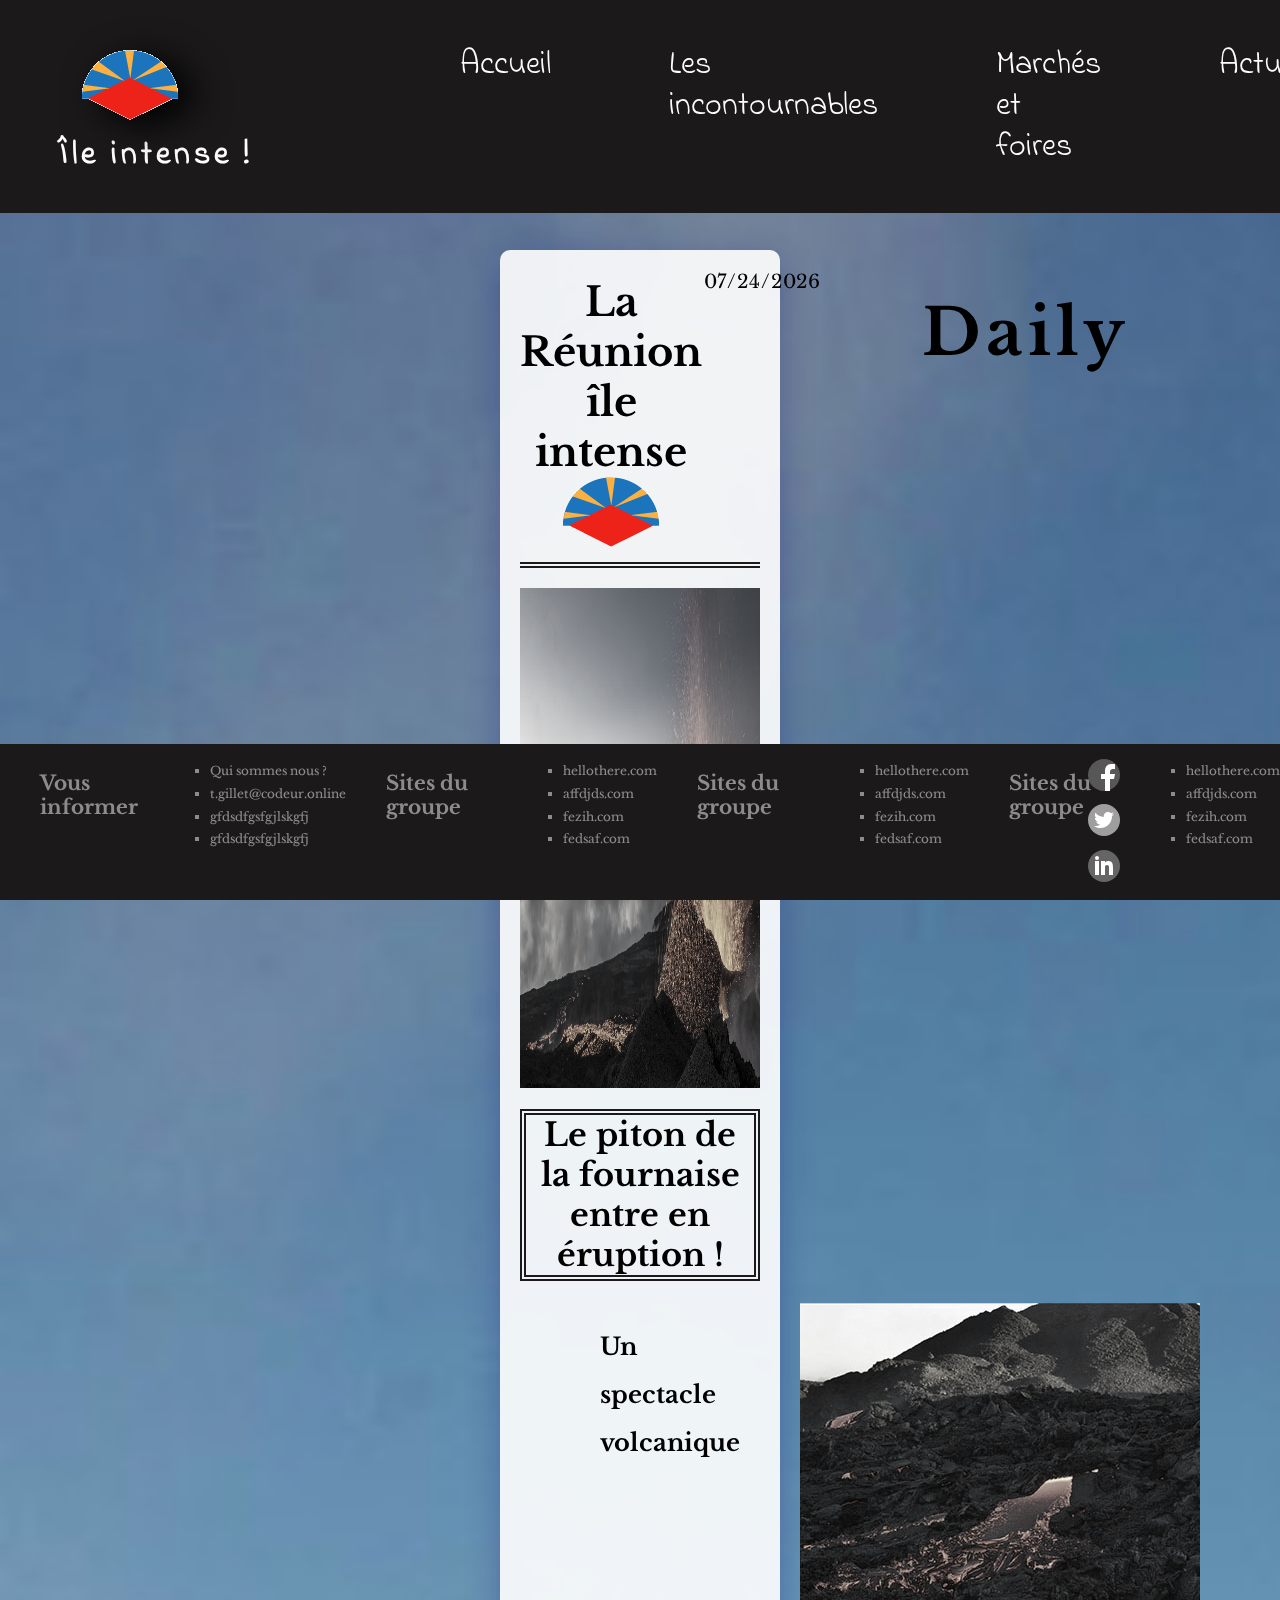
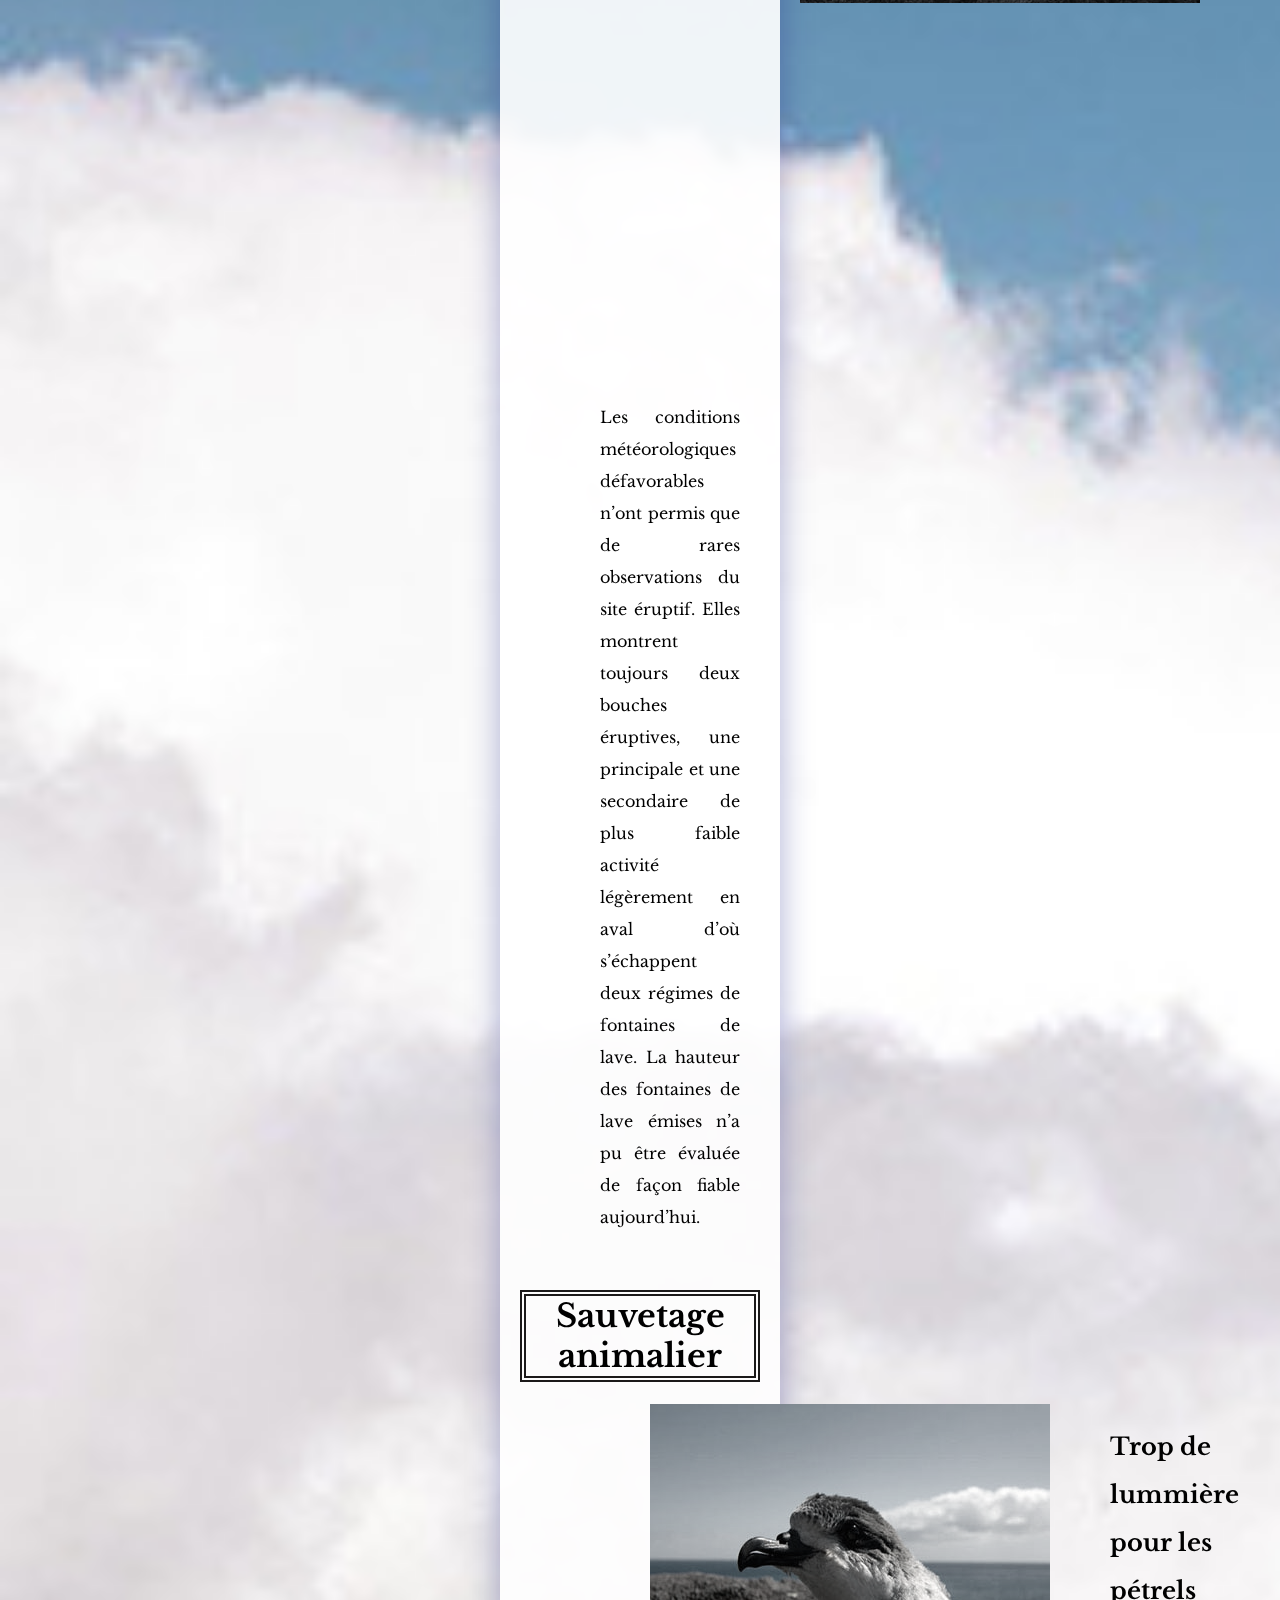
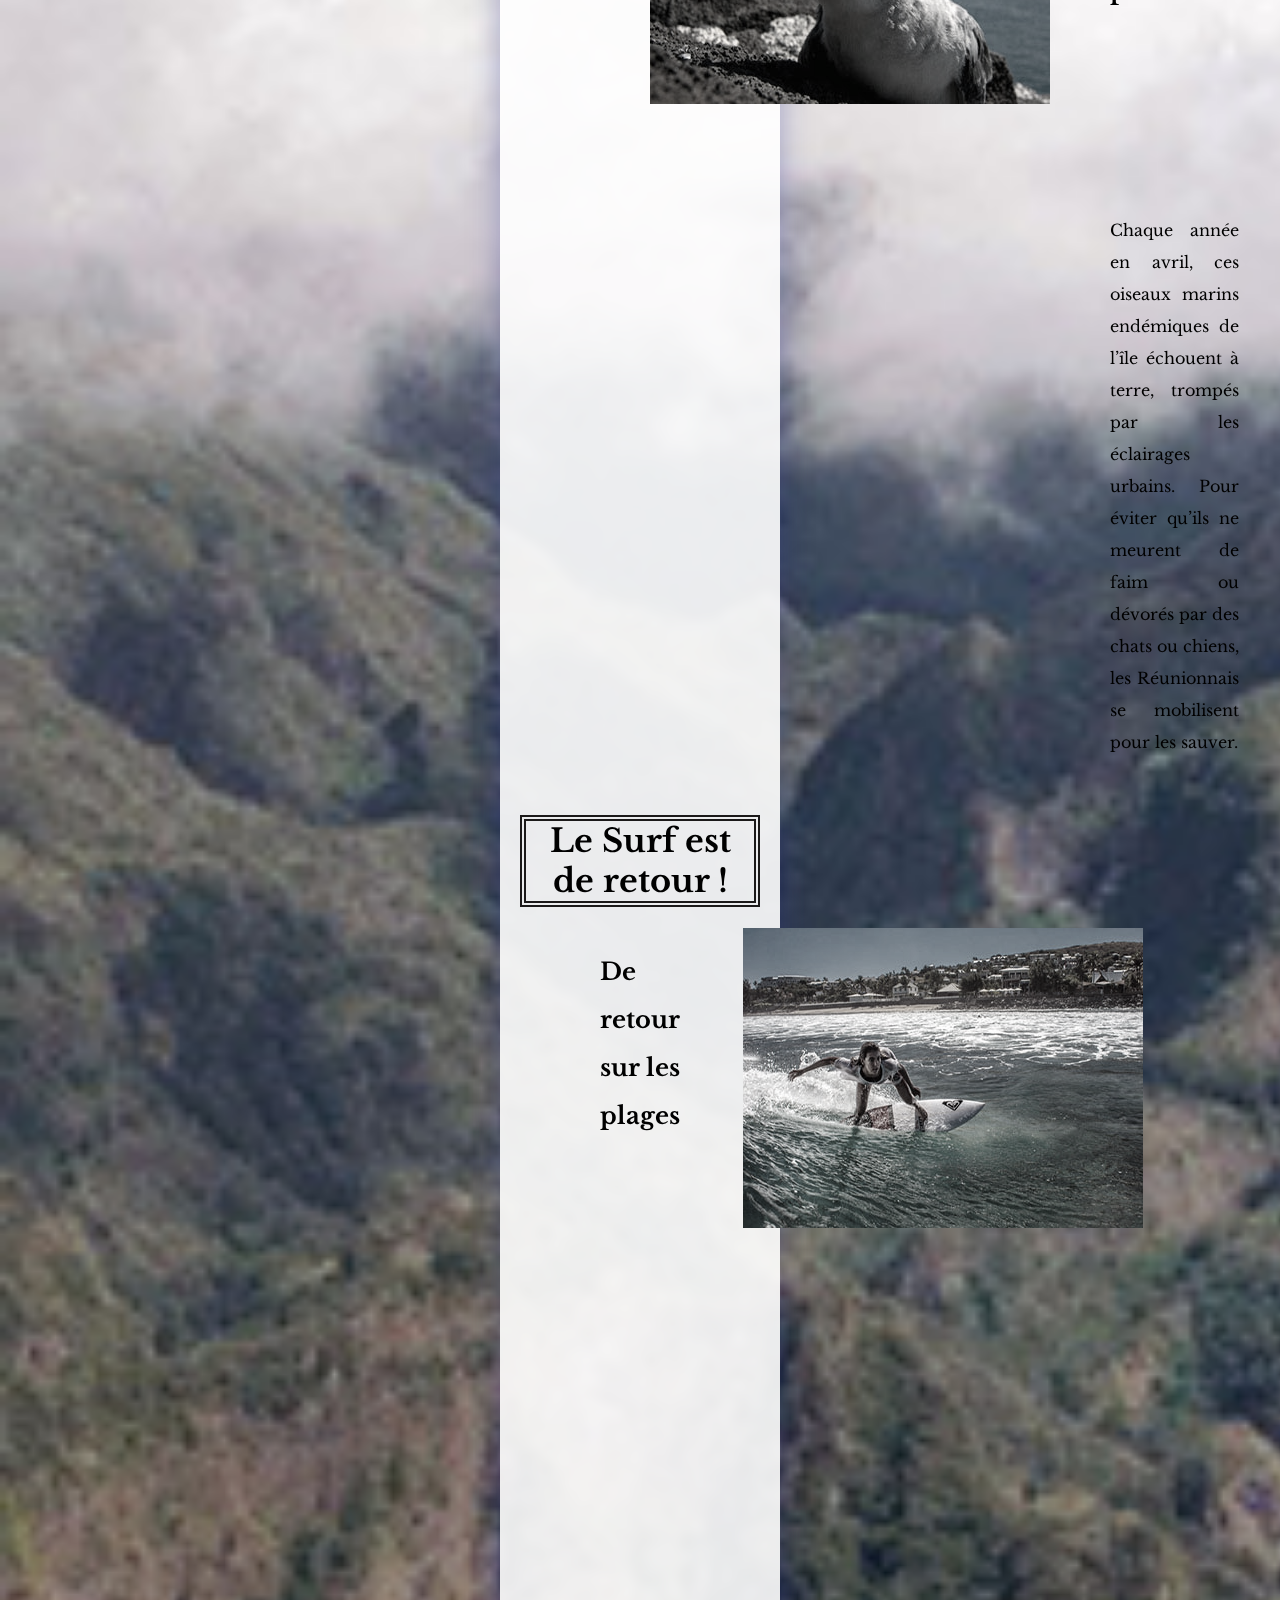
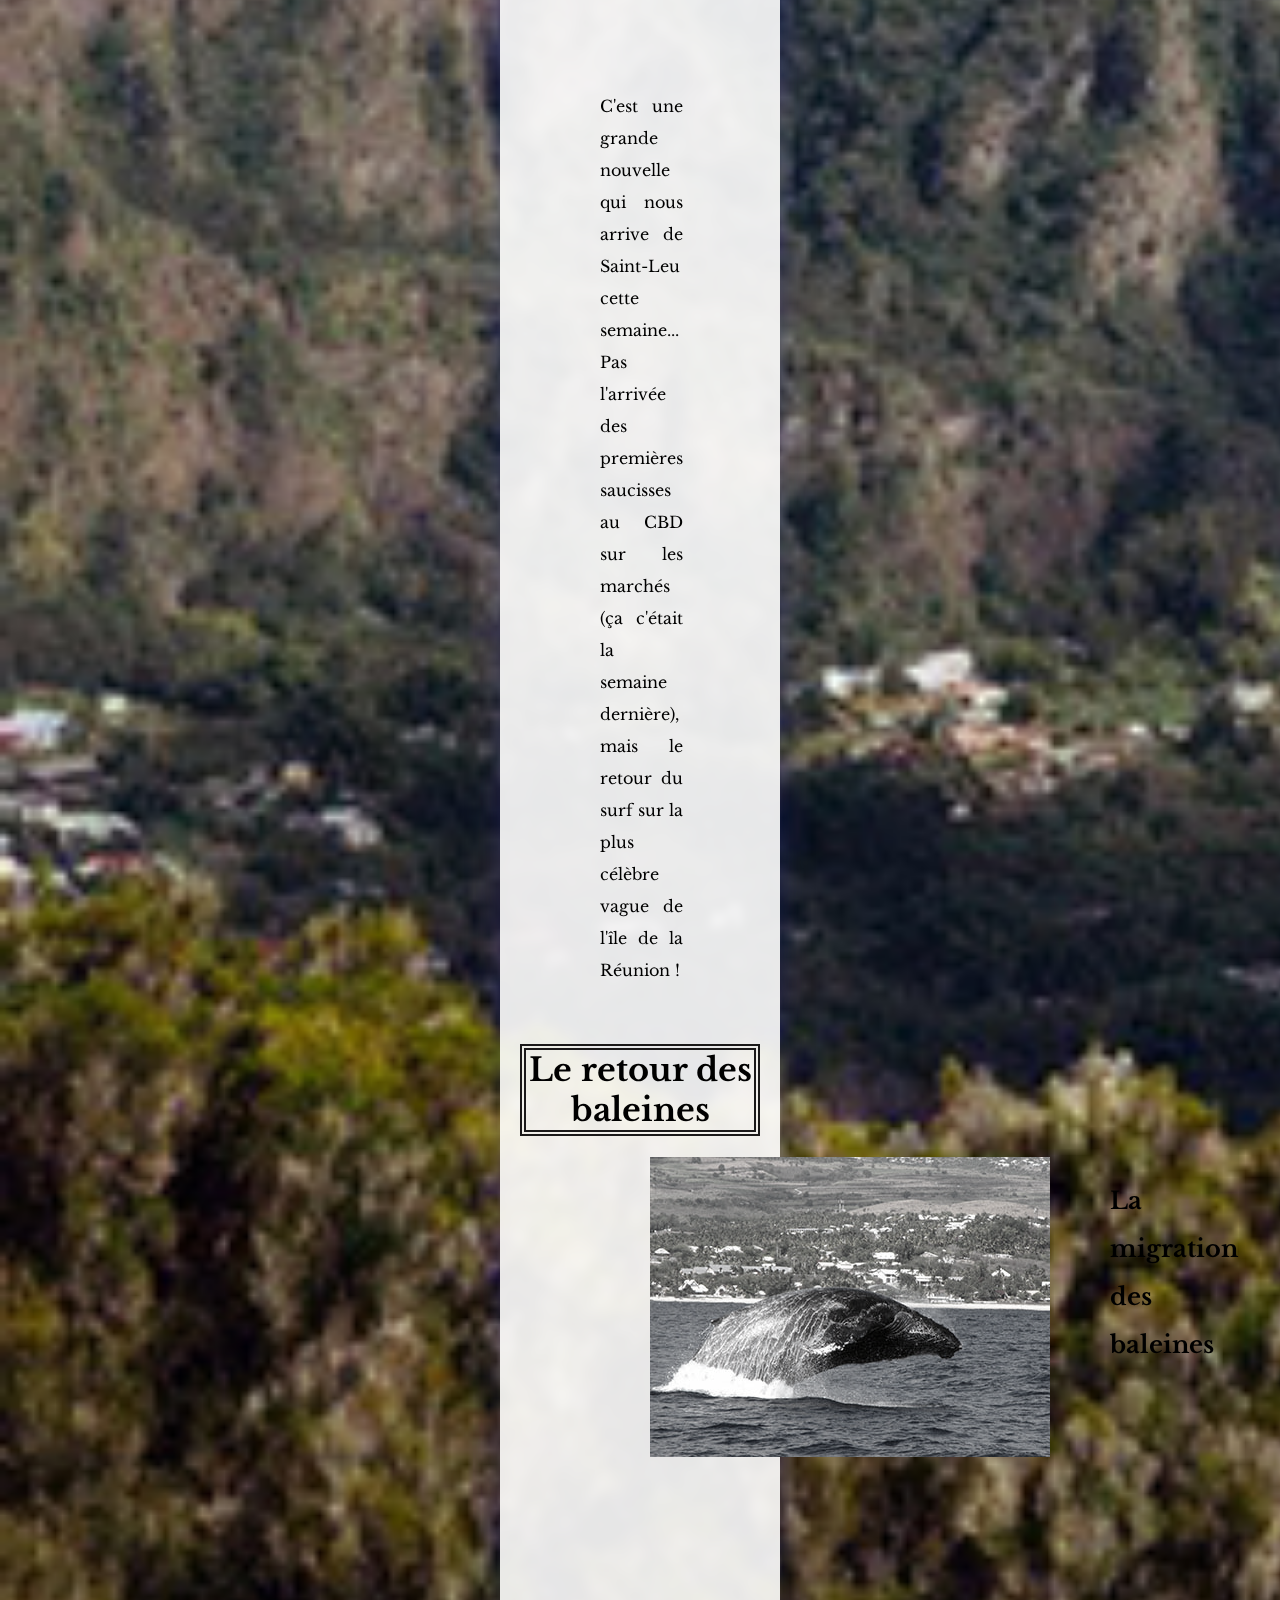
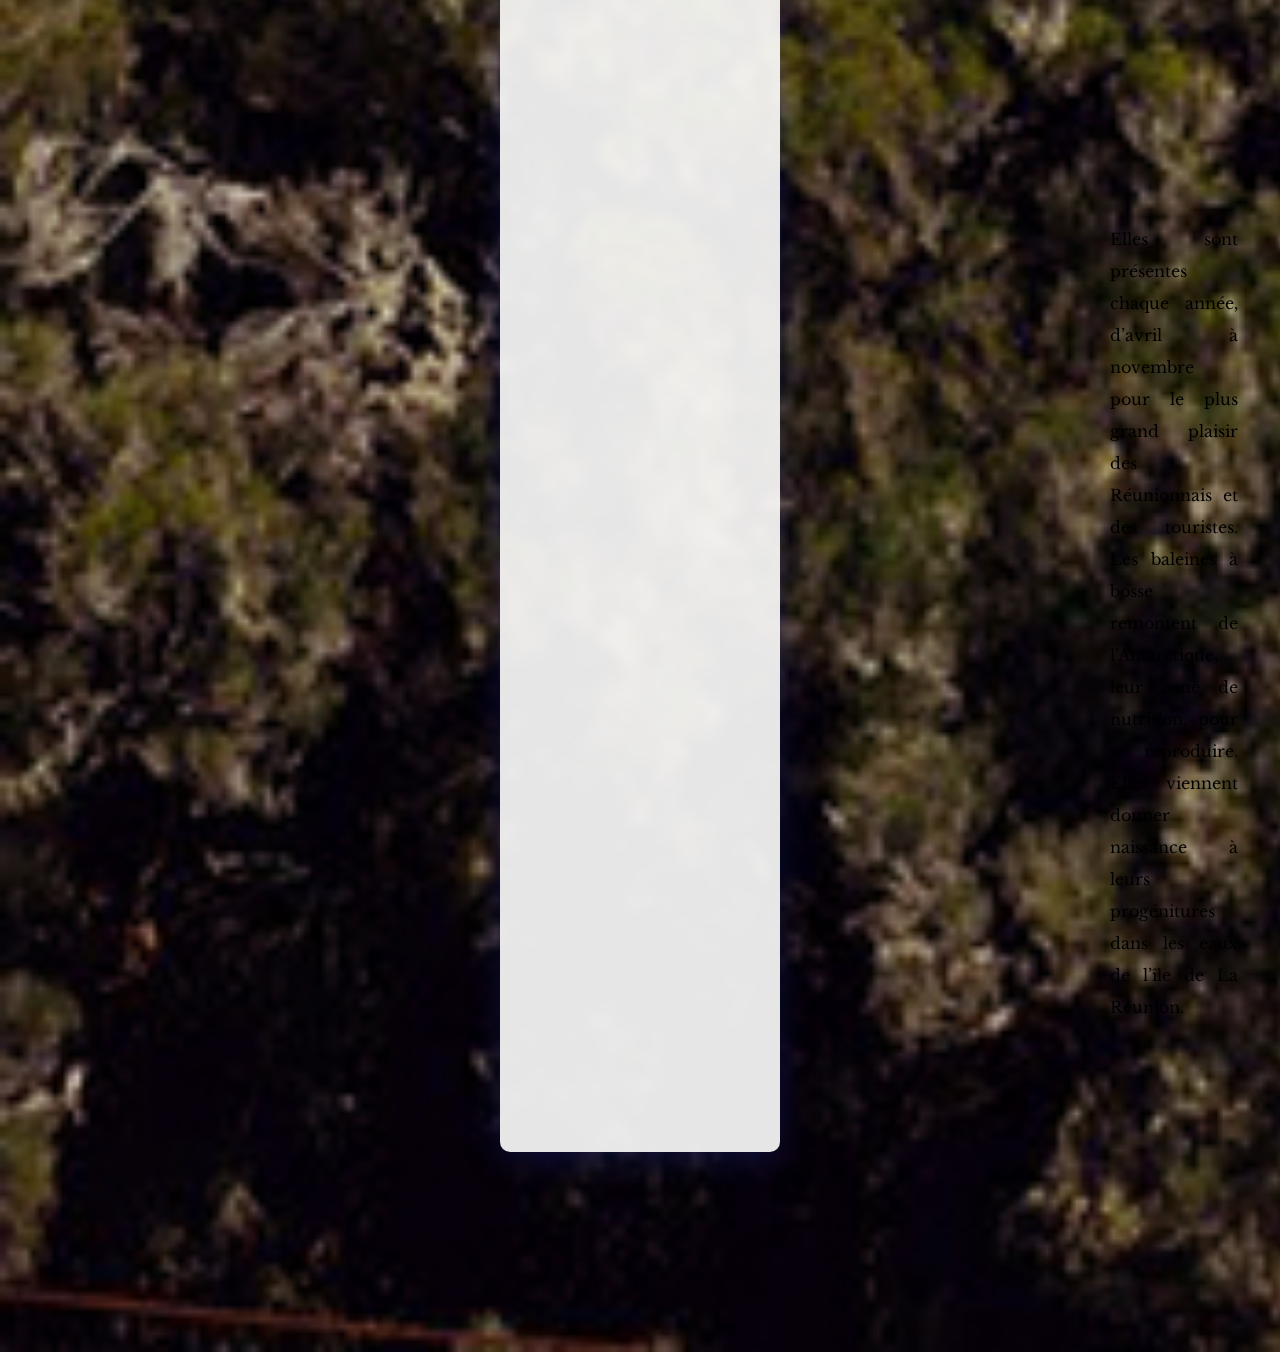
==== Actu.html @ 24d5f400 "Nouvelle version site département" ====
<!DOCTYPE html>
<html lang="fr">
  <head>
    <meta charset="UTF-8" />
    <meta http-equiv="X-UA-Compatible" content="IE=edge" />
    <meta name="viewport" content="width=device-width, initial-scale=1.0" />
    <link rel="stylesheet" href="actu.css" />
    <link rel="stylesheet" href="responsives.css"/>
    <link rel="icon" type="image/png" href="images/drapeau974.gif" />
    <title>La Réunion lé la !</title>
  </head>

  <body>
    <nav>
        <div class="logslog">
        <a href="accueil.html"><img src="images/drapeau974.gif" alt="drapeau" class="logo" title="retour à l'accueil"/></a>
        &emsp13;
        <h1 class="slogan">Île intense !</h1>
        </div>
        <div class="wrappernav">
          <a href="Accueil.html" class="lienspages">Accueil</a>
          <a href="incontournable.html" class="lienspages">Les incontournables</a>
          <a href="marchés.html" class="lienspages">Marchés et foires</a>
          <a href="actu.html" class="lienspages">Actualités</a>
          <a href="navigation.html" class="burger">
            <img src="images/burger.png">
           </a>
        </div>
      </nav>
      <section>
        <div class=wrappernews>
          <div class="titresjournaux">
            <div class="logo2">
            <h1 class="ile">La Réunion <br/> île intense</h1>
          <img src="images/drapeau974.gif" alt="logo" class="logonews">
        </div>
          <h3><input id="Aujourdhui" type="date" name="date" value="" readonly>
            <script>
            document.getElementById("Aujourdhui").valueAsDate = new Date();
            </script></h3>
          <h1 class="daily">Daily</h1>
          </div>
          <div class="photojournal">
          <h1 class="une">Le piton de la fournaise entre en éruption !</h1>
          <img src="images/news.jpg" alt="paysage" class="grostitres">
          </div>
          <article>
            <div class="article1">
              <h2 class="spectacle">Un spectacle volcanique</h2>
              <p class="ecrits">Les conditions météorologiques défavorables n’ont permis que de rares observations du site éruptif. Elles montrent toujours deux bouches éruptives, une principale et une secondaire de plus faible activité légèrement en aval d’où s’échappent deux régimes de fontaines de lave. La hauteur des fontaines de lave émises n’a pu être évaluée de façon fiable aujourd’hui.</p>
              <img src="images/article1.jpg" alt="volcan" class="volcan1">
            </div>
          </article>
            <h1 class="une">Sauvetage animalier</h1>
            <article>
              <div class="article2">
                <h2 class="spectacle2">Trop de lummière pour les pétrels</h2>
                <p class="ecrits2">Chaque année en avril, ces oiseaux marins endémiques de l’île échouent à terre, trompés par les éclairages urbains. Pour éviter qu’ils ne meurent de faim ou dévorés par des chats ou chiens, les Réunionnais se mobilisent pour les sauver.</p>
                <img src="images/petrel.jpg" alt="petrel" class="petrel1">
              </div>
            </article>
              <h1 class="une">Le Surf est de retour !</h1>
            <article>
              <div class="article1">
                <h2 class="spectacle1">De retour sur les plages</h2>
                <p class="ecrits1">C'est une grande nouvelle qui nous arrive de Saint-Leu cette semaine... Pas l'arrivée des premières saucisses au CBD sur les marchés (ça c'était la semaine dernière), mais le retour du surf sur la plus célèbre vague de l'île de la Réunion !</p>
                <img src="images/surf.jpg" alt="petrel" class="volcan1">
              </div>
            </article>
              <h1 class="une">Le retour des baleines</h1>
            <article>
              <div class="article2">
                <h2 class="spectacle2">La migration des baleines</h2>
                <p class="ecrits2">Elles sont présentes chaque année, d’avril à novembre pour le plus grand plaisir des Réunionnais et des touristes. Les baleines à bosse remontent de l’Antarctique, leur zone de nutrition, pour se reproduire. Elles viennent donner naissance à leurs progénitures dans les eaux de l’île de La Réunion.</p>
                <img src="images/baleine.jpg" alt="baleine" class="petrel1">
              </div>
            </article>
              <h1 class="deux"></h1>
        </div>
      </section>
      <footer>
        <div class=containerfoot>
          <div class="wrapperfoot">
          <h4>Vous informer</h4>
          <ul>
            <li>Qui sommes nous ?</li>
            <li><a class="mail" href="mailto:t.gillet@codeur.online">t.gillet@codeur.online</a></li>
            <li>gfdsdfgsfgjlskgfj</li>
            <li>gfdsdfgsfgjlskgfj</li>
          </ul>

          <h4>Sites du groupe</h4>
          <ul>
            <li>hellothere.com</li>
            <li>affdjds.com</li>
            <li>fezih.com</li>
            <li>fedsaf.com</li>
          </ul>

          <h4>Sites du groupe</h4>
          <ul>
            <li>hellothere.com</li>
            <li>affdjds.com</li>
            <li>fezih.com</li>
            <li>fedsaf.com</li>
          </ul>

          <h4>Sites du groupe</h4>
          <ul>
            <li>hellothere.com</li>
            <li>affdjds.com</li>
            <li>fezih.com</li>
            <li>fedsaf.com</li>
          </ul>
        </div>
          <div class="reseau">
          <a href="https://fr-fr.facebook.com/"><img class="reseausociaux" src="images/fb.svg"></a>
        
          <a href="https://twitter.com/?lang=fr"><img class="reseausociaux" src="images/twitter.svg"></a>
        
          <a  href="https://fr.linkedin.com/in/tony-gillet-5a035a1a8"> <img class="reseausociaux" src="images/linked.svg"></a>
        </div>
        </div>
      </div>
      </footer>
  </body>
</html>
---- actu.css ----
@import url("https://fonts.googleapis.com/css2?family=Indie+Flower&display=swap");
@import url("https://fonts.googleapis.com/css2?family=Libre+Baskerville&display=swap");

html {
  --couleur1: rgb(27, 25, 25);
  --couleur2: white;
  --couleurhover: #c48a0d;
}

p {
  text-align: justify;
  margin-top: -80px;
}

/*corps*/
body {
  padding: 0px;
  margin: 0;
  background-image: url(images/fd.jpg);
  background-size: cover;
  font-family: "Libre Baskerville", serif;
}
/*navigation*/
nav {
  display: flex;
  align-items: center;
  position: fixed;
 width: 100%;
  color: var(--couleur2);
  background: var(--couleur1);
  z-index: 10;
}

nav .wrappernav{
  display: flex;
  justify-content: space-between;
}

.slogan {
  font-family: "Indie Flower", cursive;
  letter-spacing: 4px;
  font-size: 2em;
  margin-right: 160px;
  width: 240px;
}

.wrappernav {
  display: block;
}

.lienspages {
  text-decoration: none;
  font-size: 2em;
  line-height: 41px;
  color: var(--couleur2);
  margin-right: 118px;
  font-family: "Indie Flower", cursive;
  transition-duration: 1s;
}

.lienspages:hover {
  text-decoration: underline wavy var(--couleurhover);
}

.logo {
  cursor: pointer;
  margin-left: 20px;
  filter: drop-shadow(16px 8px 18px #000);
}

.logslog {
  margin-left: 60px;
  margin-top: 35px;
  margin-bottom: 35px;
  line-height: 0;
}

.burger {
  display: none;
}


/*corps de page*/

section {
  padding-top: 250px;
  padding-bottom: 200px;
}

.wrappernews {
  background: rgba(255, 255, 255, 0.9);
  box-shadow: 0 8px 32px 0 rgba(31, 38, 135, 0.37);
  backdrop-filter: blur(3.5px);
  -webkit-backdrop-filter: blur(3.5px);
  border-radius: 10px;
  margin-right: 500px;
  display: flex;
  flex-direction: column;
  margin-left: 500px;
  padding-bottom: 50px;
}

.titresjournaux {
  margin-left: 20px;
  margin-right: 20px;
  display: flex;
  justify-content: space-between;
  border-bottom: var(--couleur1) double 6px;
}

h1 {
  font-family: "Libre Baskerville", serif;
}

.daily {
  font-size: 4em;
  letter-spacing: 5px;
  margin-right: 40px;
  font-weight: bolder;
}

.ile {
  font-size: 2.5em;
  margin-bottom: -15px;
  word-spacing: 4px;
  text-align: center;
}

h3 {
  font-weight: lighter;
  margin-right: 40px;
}

input {
  border: none;
  background: none;
  font-size: 1em;
  font-family: "Libre Baskerville", serif;
}

input:focus {
  display: none;
}

.photojournal {
  display: flex;
  justify-content: center;
  flex-direction: column-reverse;
}

.logo2 {
  display: flex;
  flex-direction: column;
  align-items: center;
}
.logonews {
  height: 100px;
  width: 100px;
}
.grostitres {
  filter: grayscale(85%);
  -webkit-filter: grayscale(85%);
  -moz-filter: grayscale(85%);
  -ms-filter: grayscale(85%);
  -o-filter: grayscale(85%);
  height: 500px;
  margin-right: 20px;
  margin-left: 20px;
  margin-top: 20px;
}
.grostitres:hover {
  filter: grayscale(0%);
  -webkit-filter: grayscale(0%);
  -moz-filter: grayscale(0%);
  -ms-filter: grayscale(0%);
  -o-filter: grayscale(0%);
}

.une {
  text-align: center;
  border: var(--couleur1) 6px double;
  margin-left: 20px;
  margin-right: 20px;
  font-size: 2em;
}

.article1 {
  display: grid;
  grid-template-columns: 1fr 1fr;
  grid-template-rows: 1fr 1fr;
  gap: 10px 60px;
  margin-left: 100px;
  margin-right: 100px;
  margin-bottom: 20px;
  line-height: 2;
}

.volcan1 {
  grid-area: 1 / 2 / 3 / 3;
  filter: grayscale(85%);
  -webkit-filter: grayscale(85%);
  -moz-filter: grayscale(85%);
  -ms-filter: grayscale(85%);
  -o-filter: grayscale(85%);
}

.volcan1:hover {
  filter: grayscale(0%);
  -webkit-filter: grayscale(0%);
  -moz-filter: grayscale(0%);
  -ms-filter: grayscale(0%);
  -o-filter: grayscale(0%);
}
.spectacle {
  grid-area: 1 / 1 / 3 / 2;
}
.ecrits {
  grid-area: 2 / 1 / 3 / 2;
}

.article2 {
  display: grid;
  grid-template-columns: 1fr 1fr;
  grid-template-rows: 1fr 1fr;
  gap: 10px 60px;
  grid-template-areas:
    "petrel1 spectacle2"
    "petrel1 ecrits2";
  line-height: 2;
  margin-left: 0px;
  margin-right: 100px;
  margin-bottom: 20px;
}
.petrel1 {
  grid-area: petrel1;
  filter: grayscale(85%);
  -webkit-filter: grayscale(85%);
  -moz-filter: grayscale(85%);
  -ms-filter: grayscale(85%);
  -o-filter: grayscale(85%);
  margin-left: 150px;
}

.petrel1:hover {
  grid-area: petrel1;
  filter: grayscale(0%);
  -webkit-filter: grayscale(0%);
  -moz-filter: grayscale(0%);
  -ms-filter: grayscale(0%);
  -o-filter: grayscale(0%);
}

.spectacle2 {
  grid-area: spectacle2;
  margin-bottom: 40px;
}
.ecrits2 {
  grid-area: ecrits2;
}


/*footer*/

footer {
  background-color: var(--couleur1);
  bottom: 0;
  width: 100%;
  height: 156px;
  display: block;
  color: var(--couleur2);
  position: fixed;
  margin-top: 40px;
}

.wrapperfoot {
  display: flex;
}

h4 {
  font-family: "Libre Baskerville", serif;
  font-size: 20px;
  margin-left: 40px;
  opacity: 0.5;
}

li {
  list-style: square;
  line-height: 1.9;
  font-size: 12px;
  opacity: 0.5;
}

li:hover {
  opacity: 1;
}

.reseau {
  position: absolute;
  top: -10px;
  right: 120px;
  margin-top: 25px;
  display: flex;
  flex-direction: column;
  justify-content: flex-end;
  line-height: 2.4;
  margin-right: 40px;
}

.reseausociaux {
  filter: grayscale(100%);
  -webkit-filter: grayscale(100%);
  -moz-filter: grayscale(100%);
  -ms-filter: grayscale(100%);
  -o-filter: grayscale(100%);
}

.reseausociaux:hover {
  filter: grayscale(0%);
  -webkit-filter: grayscale(0%);
  -moz-filter: grayscale(0%);
  -ms-filter: grayscale(0%);
  -o-filter: grayscale(0%);
}

.mail {
  text-decoration: none;
  color: var(--couleur2);
}

.mail:hover {
  text-decoration: none;
  color: var(--couleur2);
  text-decoration: underline wavy var(--couleurhover);
}
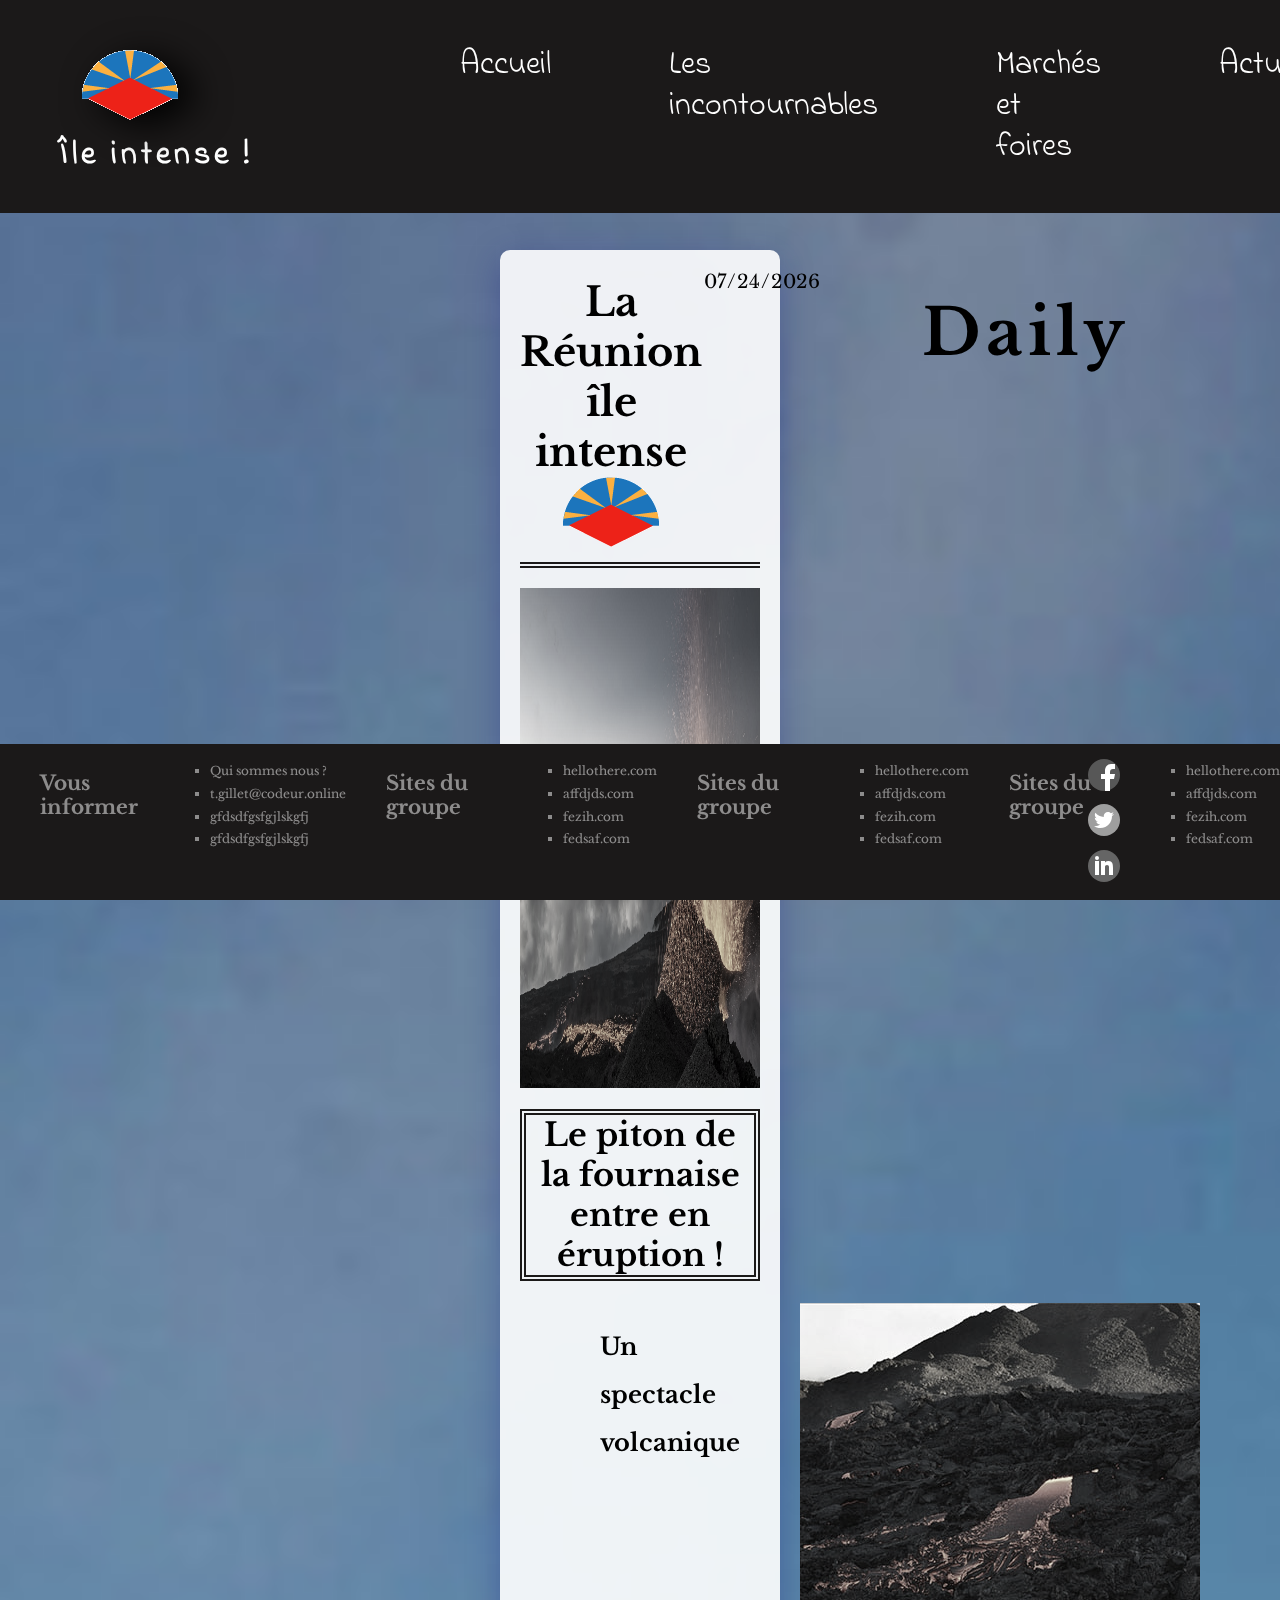
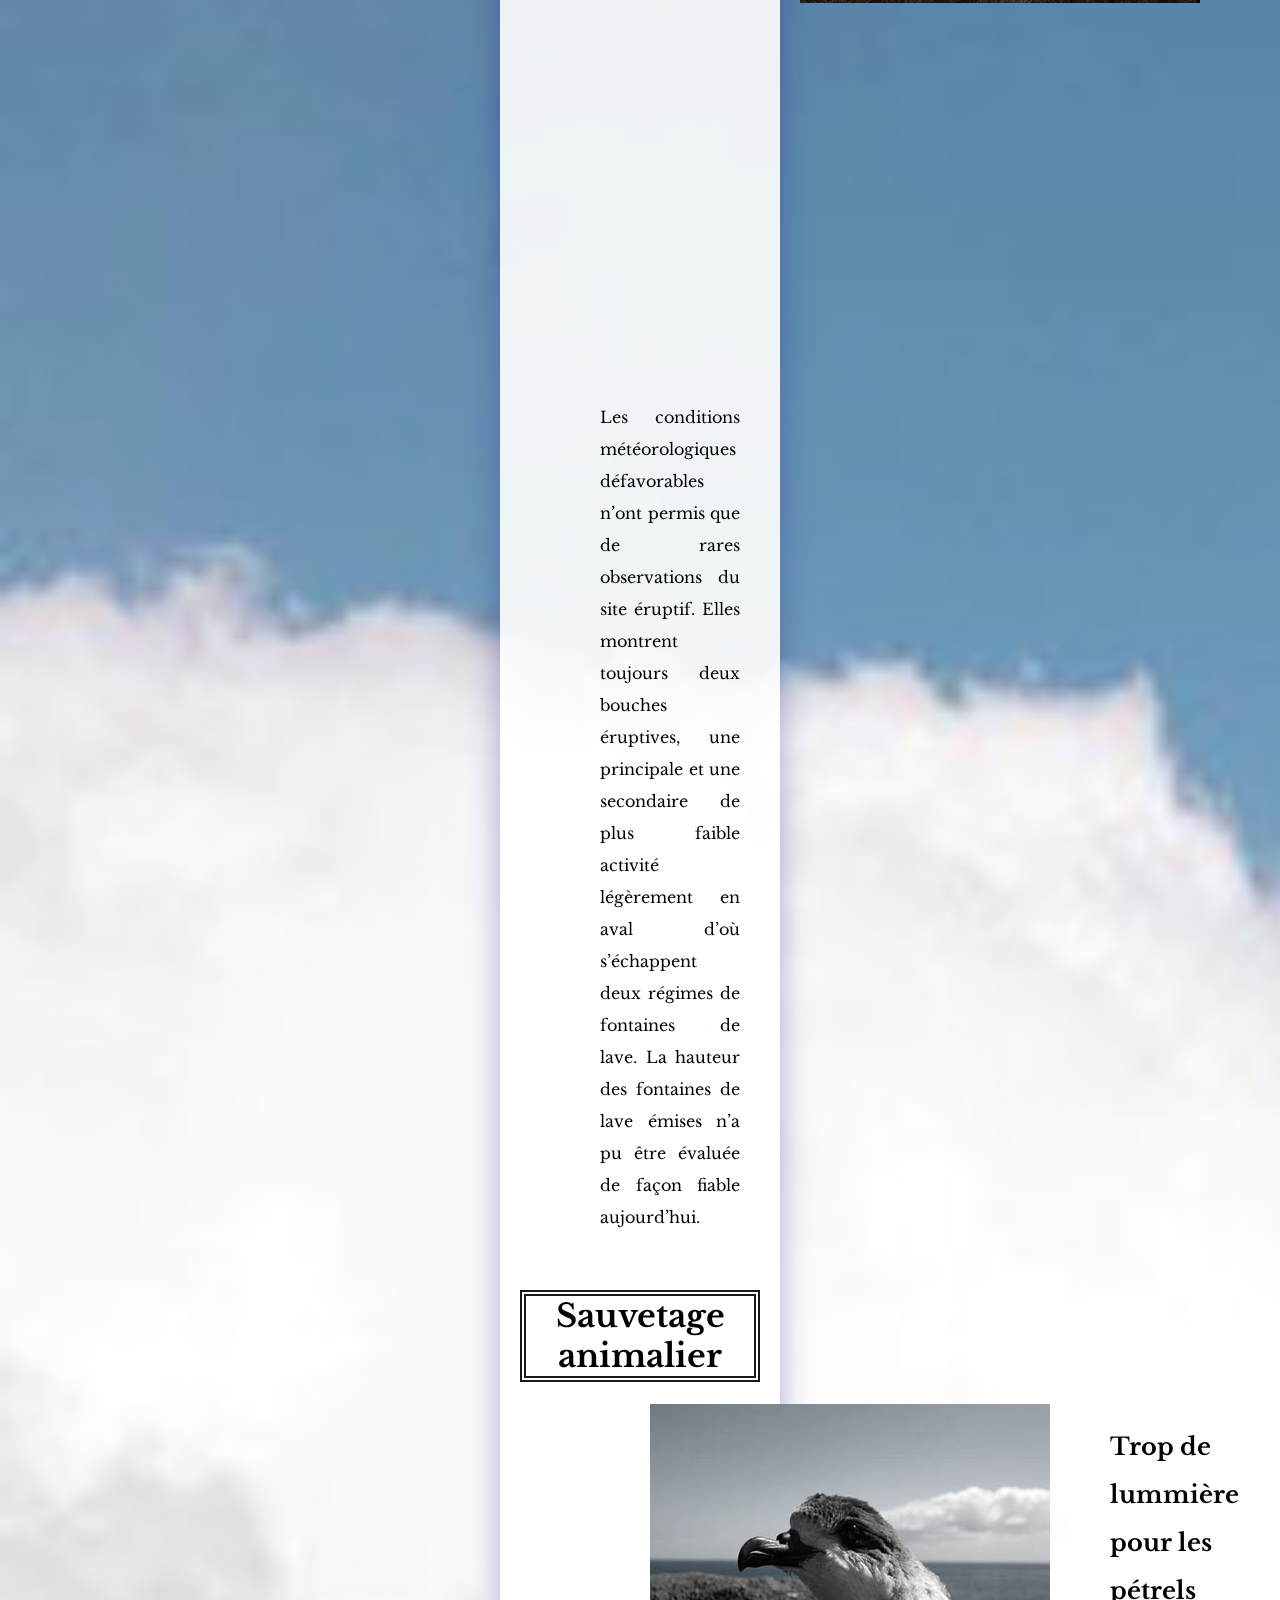
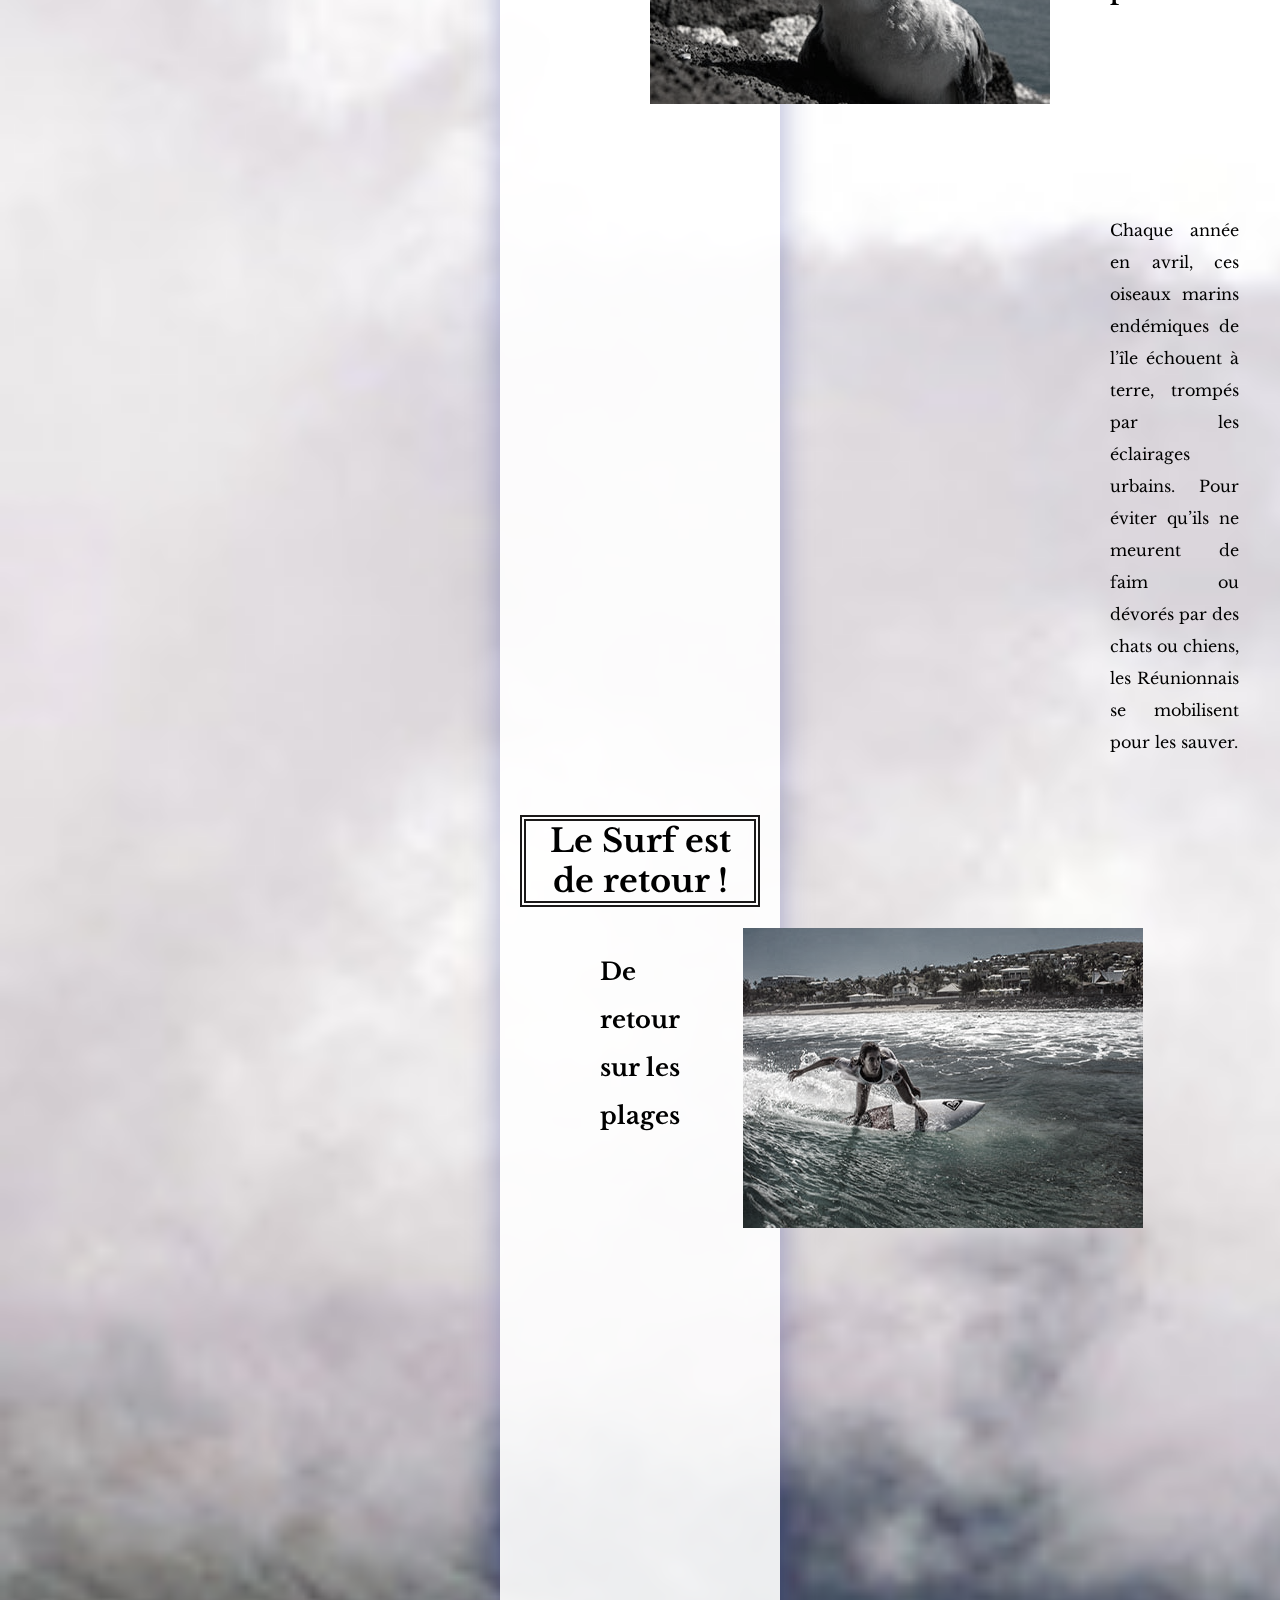
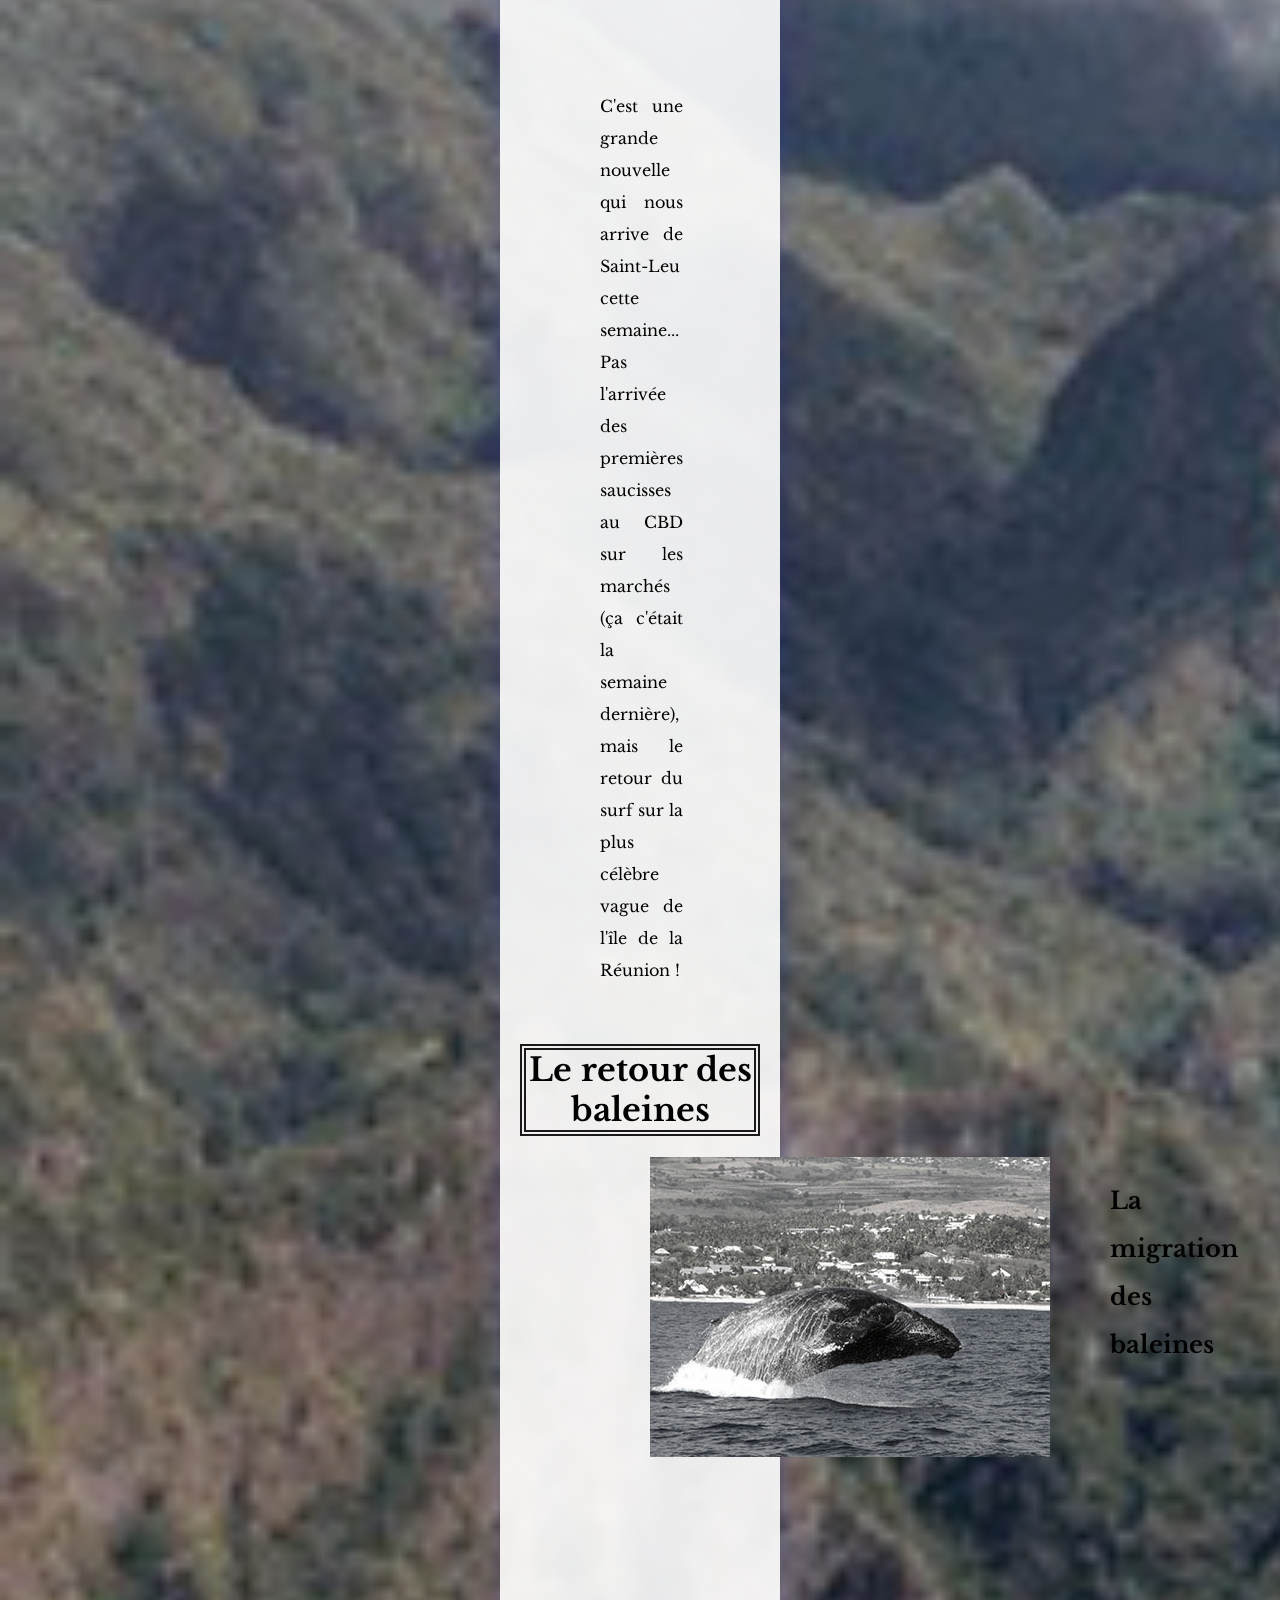
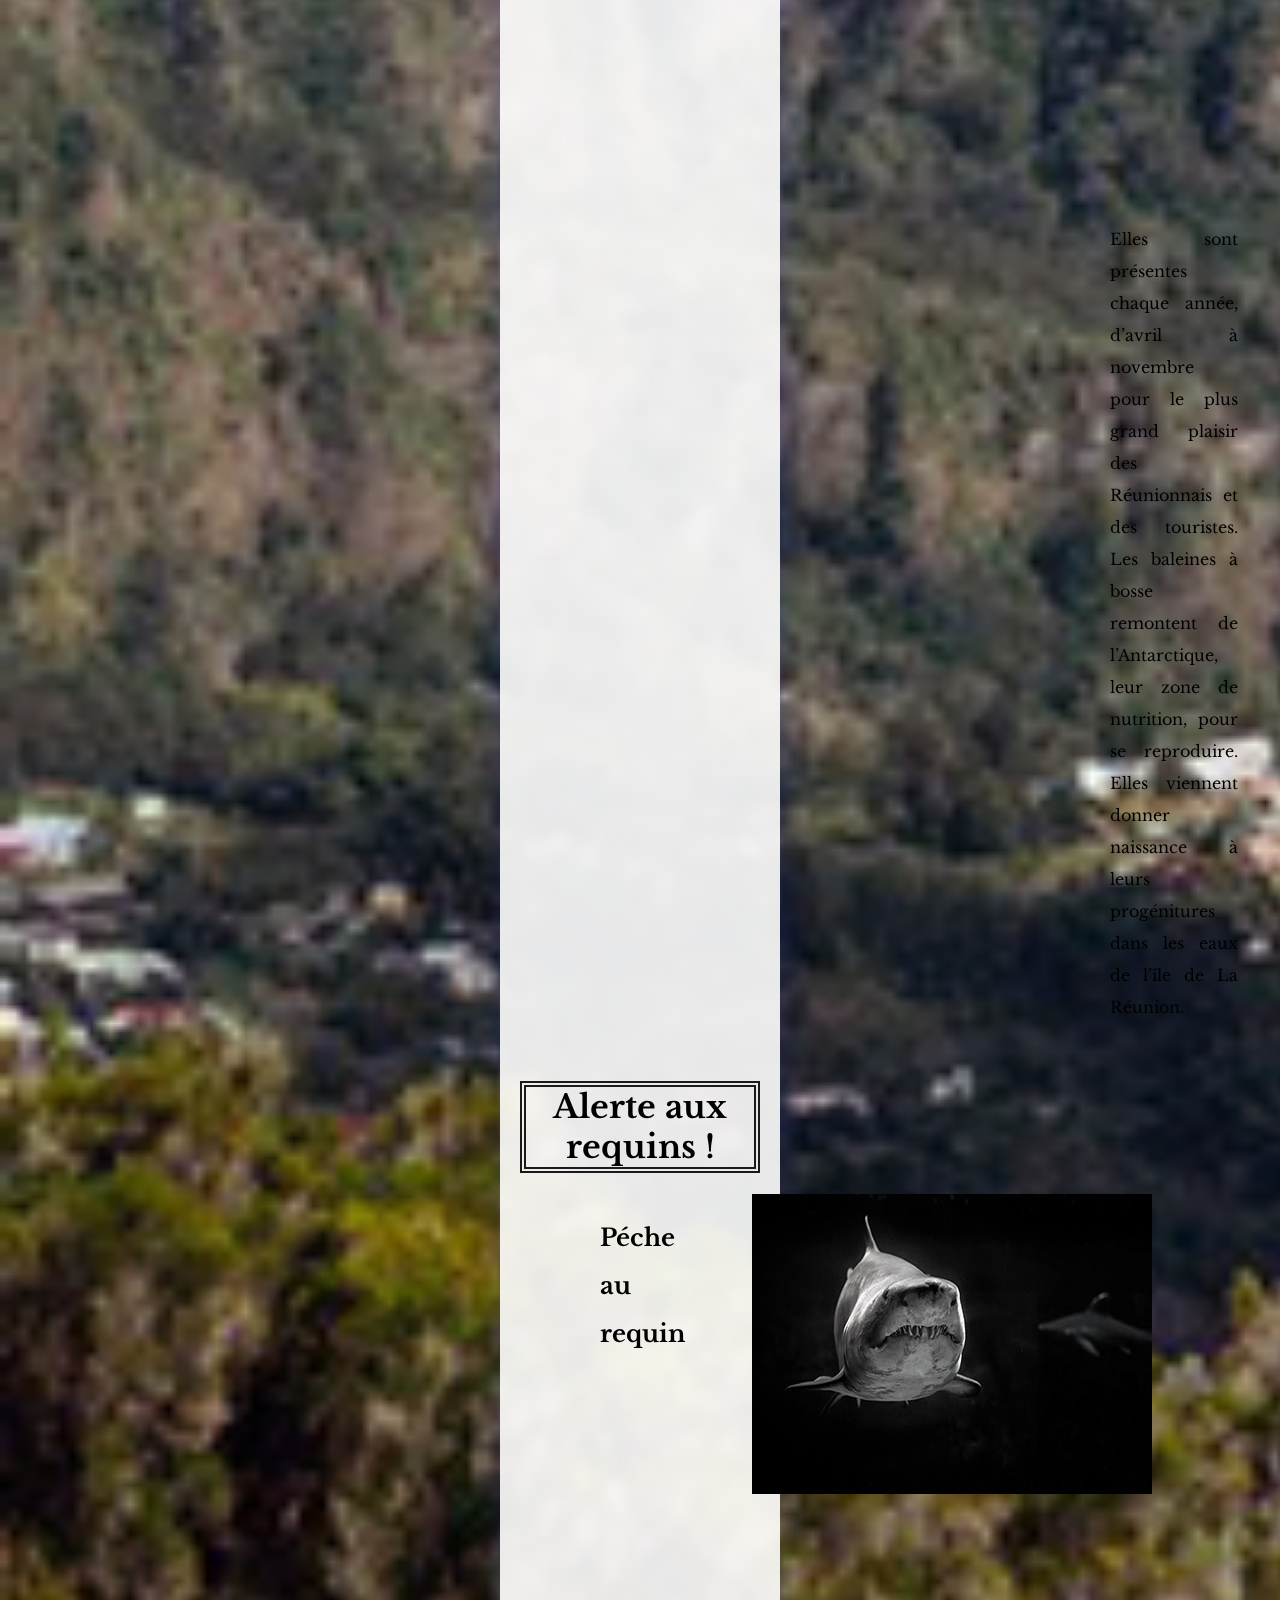
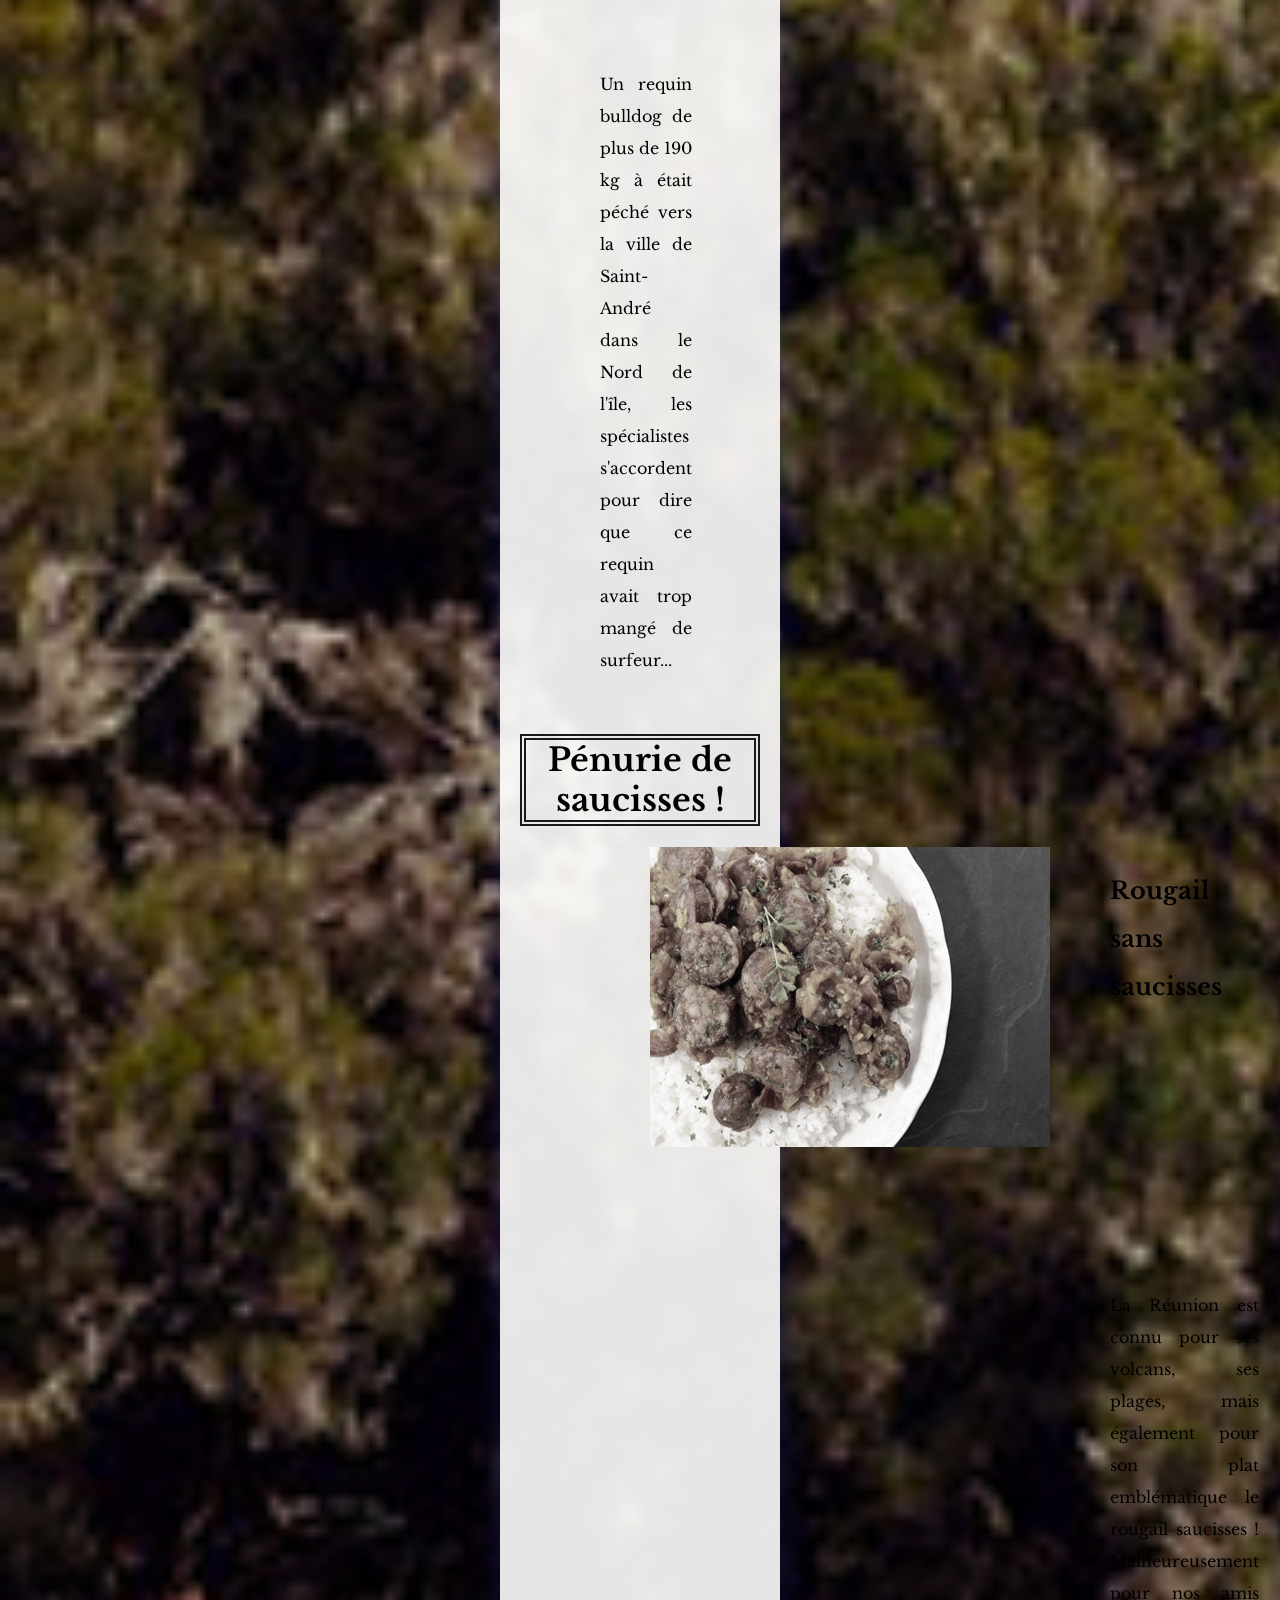
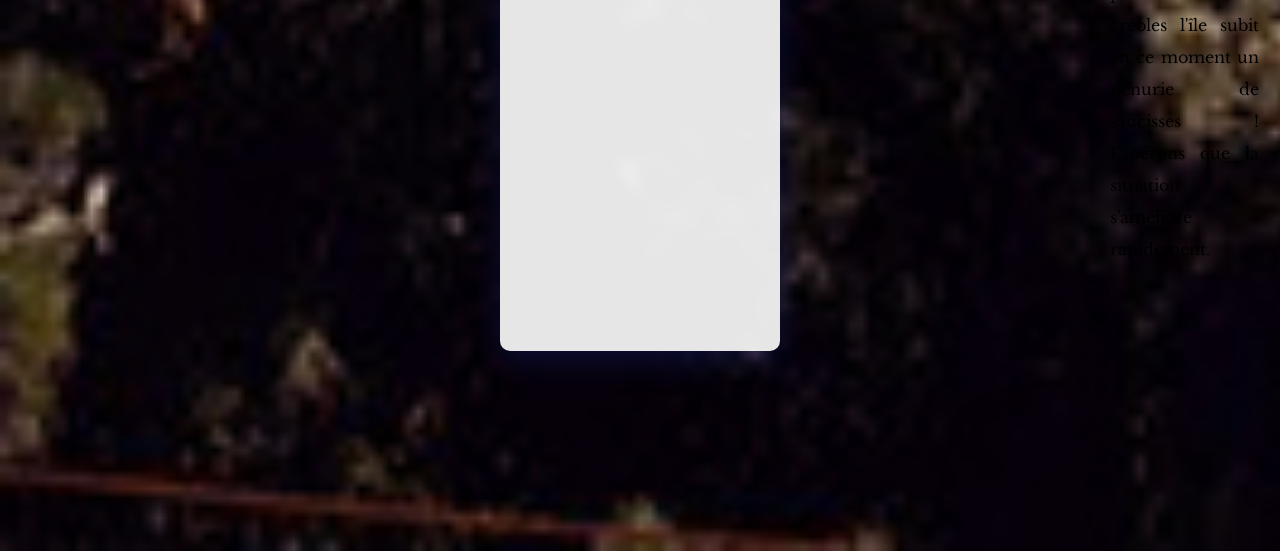
==== commit 131c7895: "Nouvelle version site département" ====
--- a/Actu.html
+++ b/Actu.html
@@ -75,7 +75,22 @@
                 <img src="images/baleine.jpg" alt="baleine" class="petrel1">
               </div>
             </article>
-              <h1 class="deux"></h1>
+            <article>
+              <h1 class="une">Alerte aux requins !</h1>
+              <div class="article1">
+                <h2 class="spectacle1">Péche au requin</h2>
+                <p class="ecrits1">Un requin bulldog de plus de 190 kg à était péché vers la ville de Saint-André dans le Nord de l'île, les spécialistes s'accordent pour dire que ce requin avait trop mangé de surfeur...</p>
+                <img src="images/requin.jpg" alt="petrel" class="volcan1">
+              </div>
+            </article>
+            <h1 class="une">Pénurie de saucisses !</h1>
+            <article>
+              <div class="article2">
+                <h2 class="spectacle2">Rougail sans saucisses</h2>
+                <p class="ecrits2">La Réunion est connu pour ses volcans, ses plages, mais également pour son plat emblématique le rougail saucisses ! Malheureusement pour nos amis créoles l'île subit en ce moment un pénurie de saucisses ! Espérons que la situation s'améliore rapidement.</p>
+                <img src="images/rougail.jpg" alt="baleine" class="petrel1">
+              </div>
+            </article>
         </div>
       </section>
       <footer>
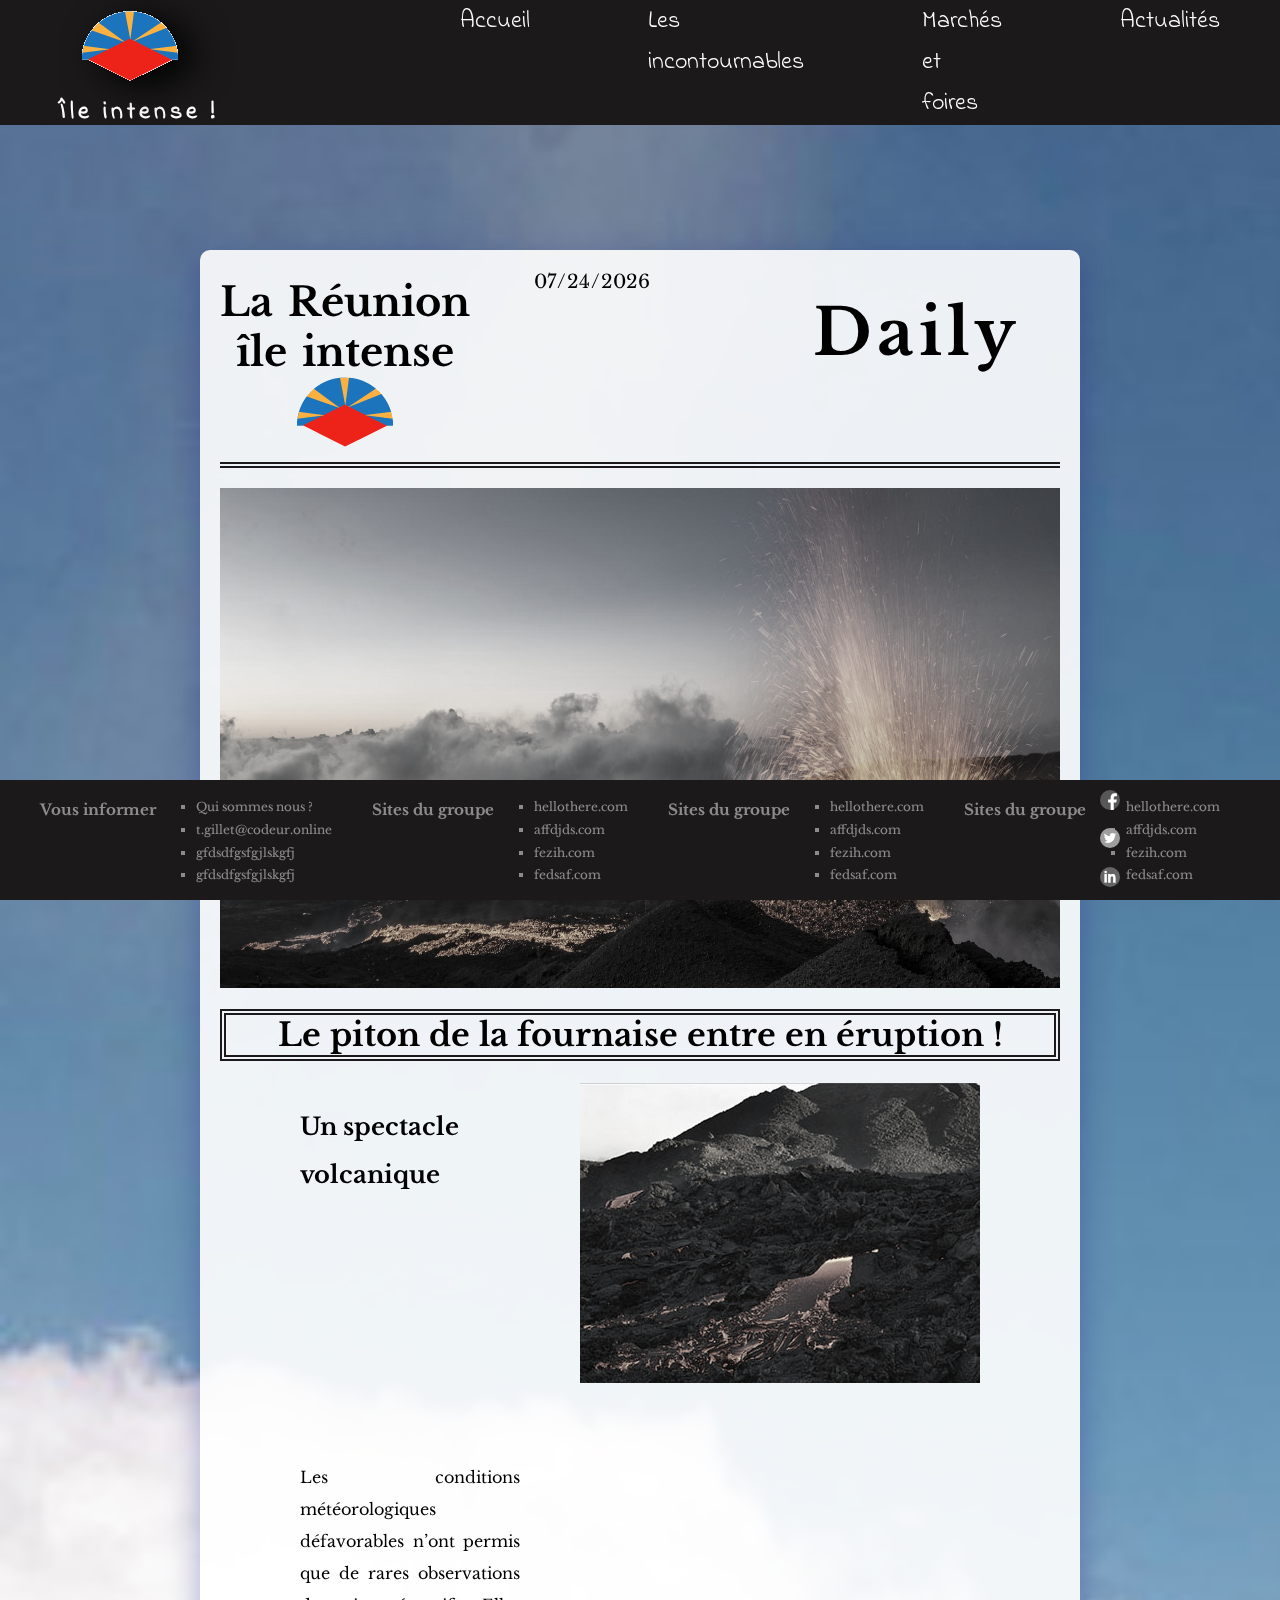
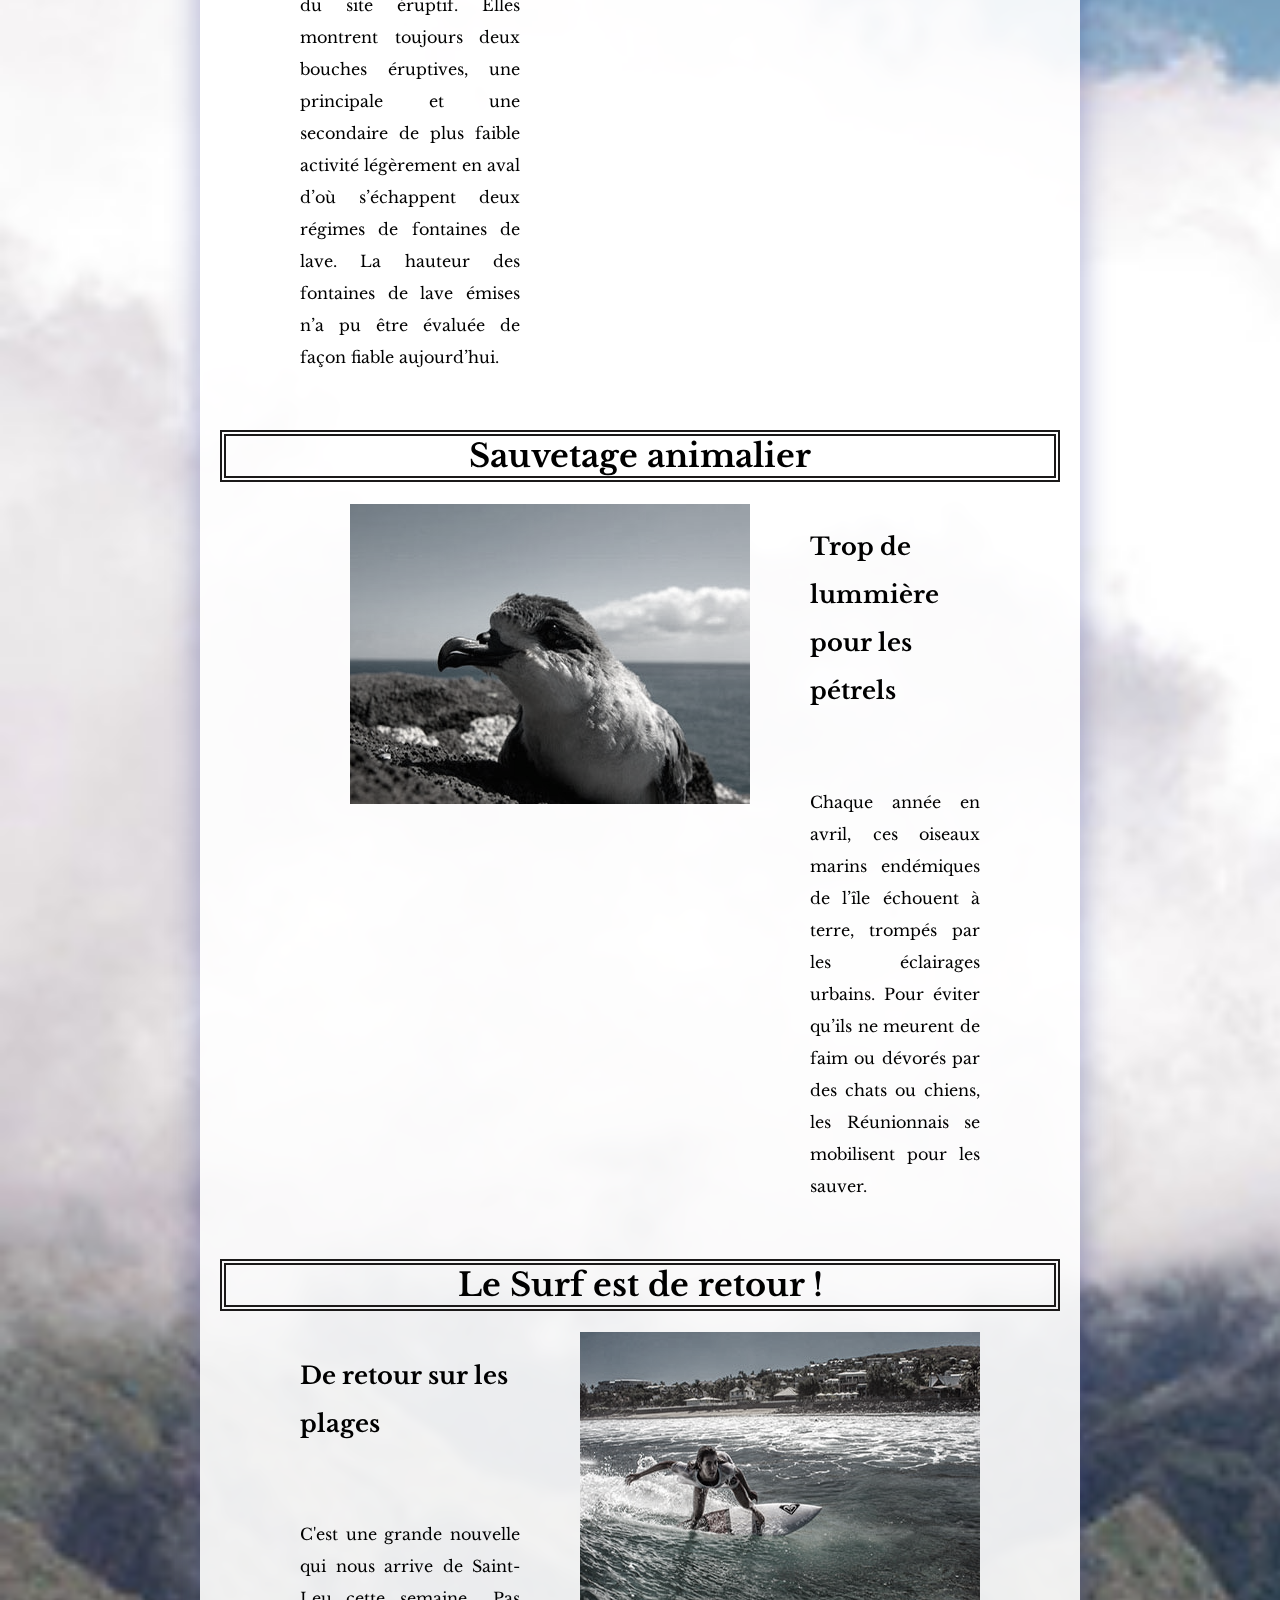
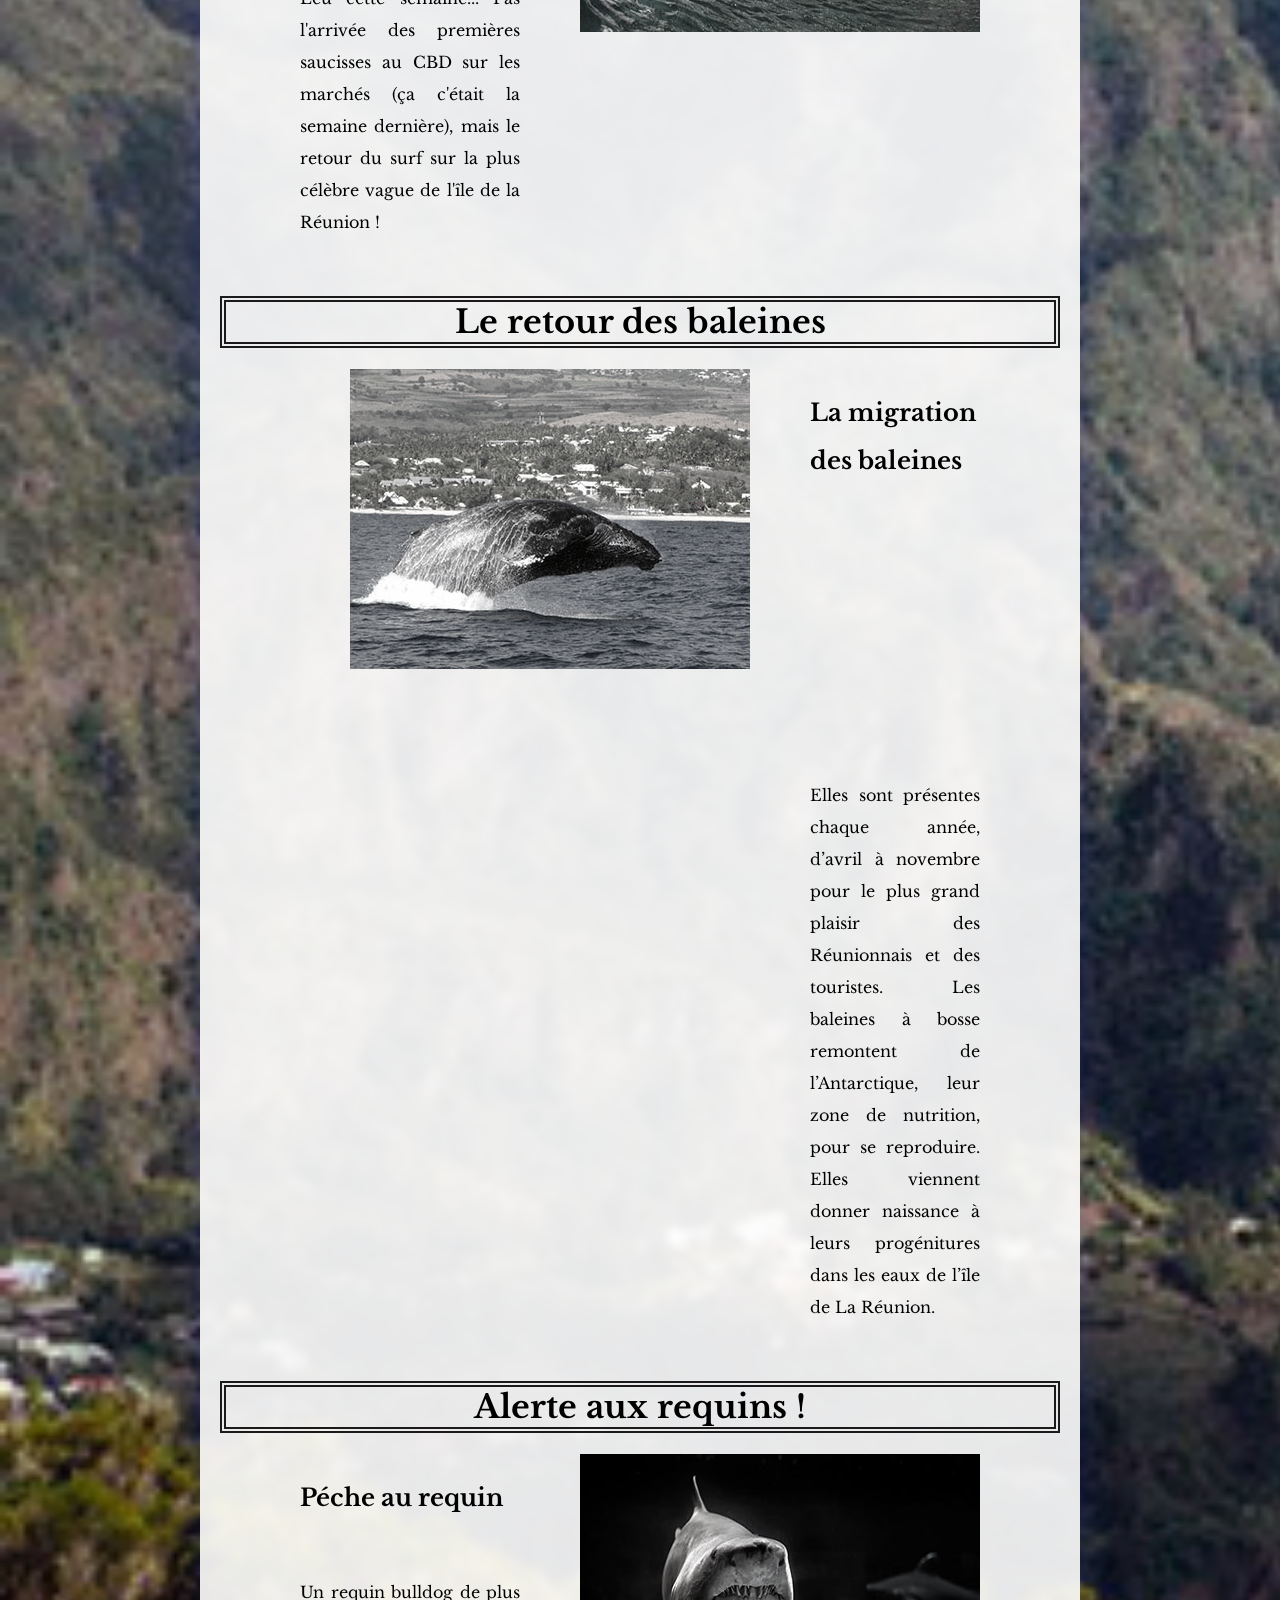
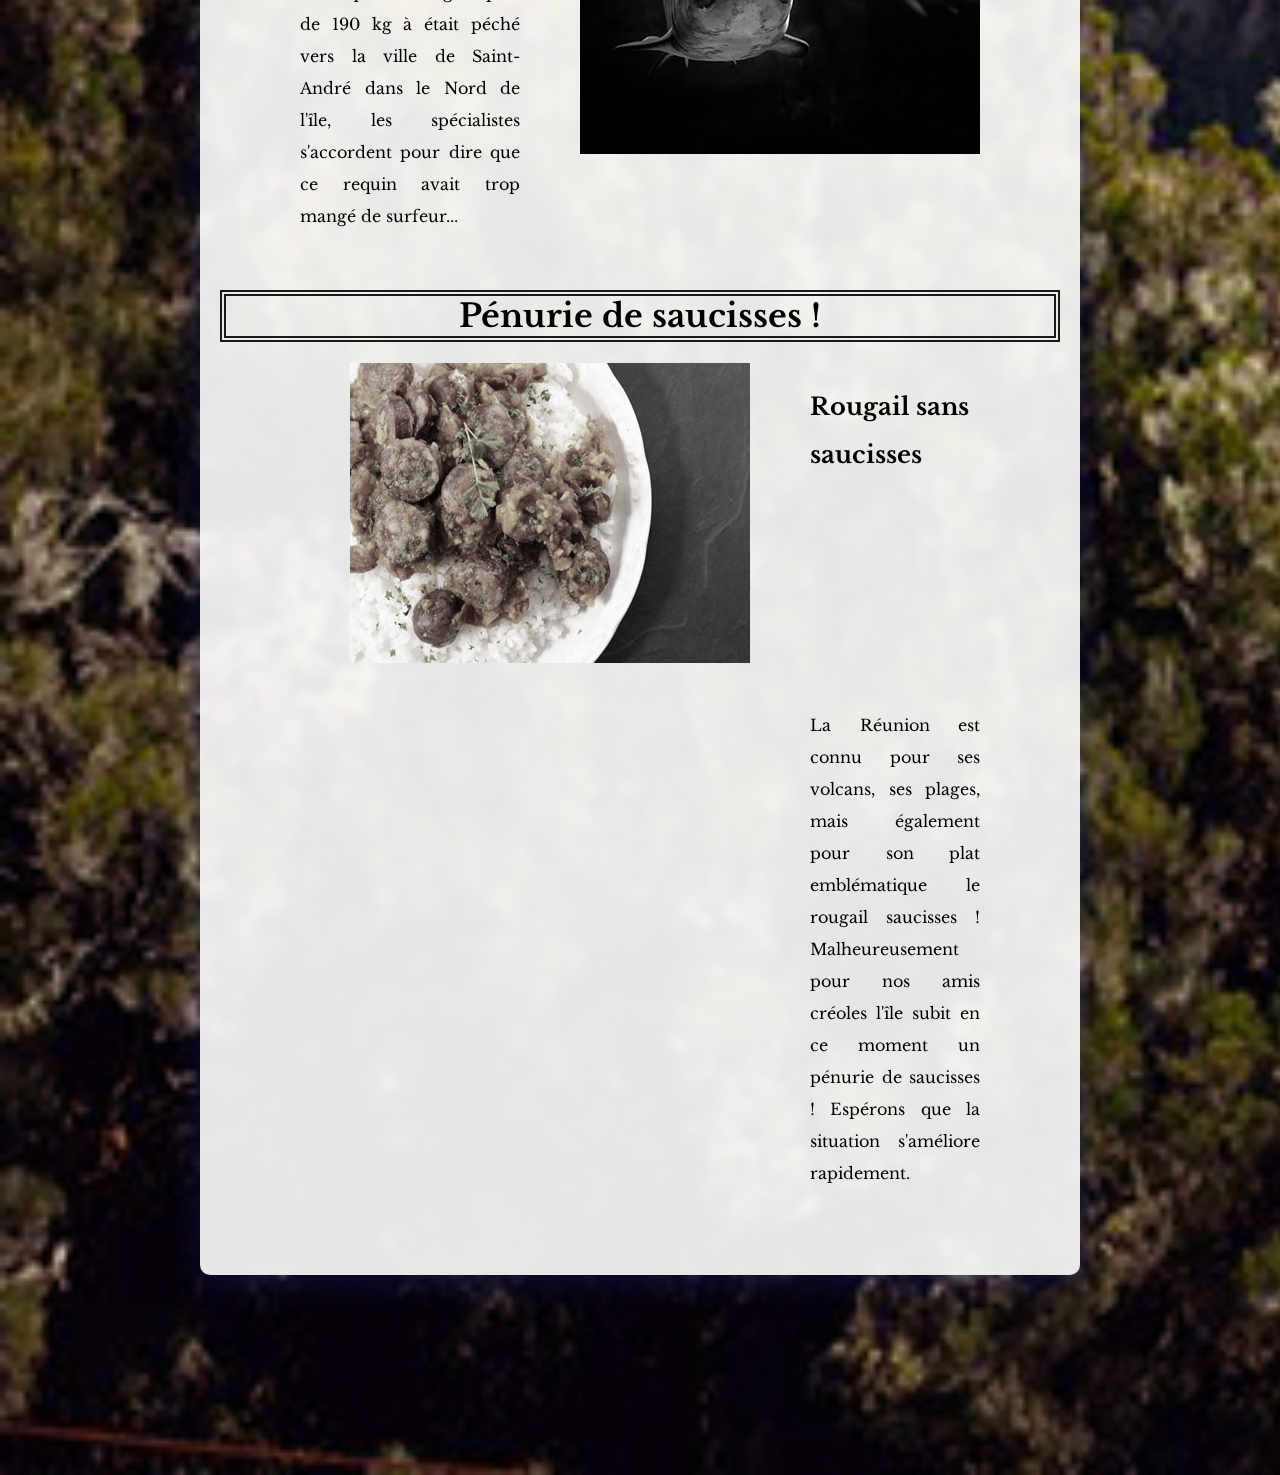
==== commit abaecbf9: "version finale" ====
--- a/Actu.html
+++ b/Actu.html
@@ -13,15 +13,15 @@
   <body>
     <nav>
         <div class="logslog">
-        <a href="accueil.html"><img src="images/drapeau974.gif" alt="drapeau" class="logo" title="retour à l'accueil"/></a>
+        <a href="Accueil.html"><img src="images/drapeau974.gif" alt="drapeau" class="logo" title="retour à l'accueil"/></a>
         &emsp13;
         <h1 class="slogan">Île intense !</h1>
         </div>
         <div class="wrappernav">
           <a href="Accueil.html" class="lienspages">Accueil</a>
-          <a href="incontournable.html" class="lienspages">Les incontournables</a>
-          <a href="marchés.html" class="lienspages">Marchés et foires</a>
-          <a href="actu.html" class="lienspages">Actualités</a>
+          <a href="Incontournable.html" class="lienspages">Les incontournables</a>
+          <a href="Marchés.html" class="lienspages">Marchés et foires</a>
+          <a href="Actu.html" class="lienspages">Actualités</a>
           <a href="navigation.html" class="burger">
             <img src="images/burger.png">
            </a>
--- a/actu.css
+++ b/actu.css
@@ -25,13 +25,14 @@
   display: flex;
   align-items: center;
   position: fixed;
- width: 100%;
+  width: 100%;
   color: var(--couleur2);
   background: var(--couleur1);
   z-index: 10;
-}
-
-nav .wrappernav{
+  height: 125px;
+}
+
+nav .wrappernav {
   display: flex;
   justify-content: space-between;
 }
@@ -39,7 +40,7 @@
 .slogan {
   font-family: "Indie Flower", cursive;
   letter-spacing: 4px;
-  font-size: 2em;
+  font-size: 1.5em;
   margin-right: 160px;
   width: 240px;
 }
@@ -50,7 +51,7 @@
 
 .lienspages {
   text-decoration: none;
-  font-size: 2em;
+  font-size: 1.5em;
   line-height: 41px;
   color: var(--couleur2);
   margin-right: 118px;
@@ -93,10 +94,10 @@
   backdrop-filter: blur(3.5px);
   -webkit-backdrop-filter: blur(3.5px);
   border-radius: 10px;
-  margin-right: 500px;
+  margin-right: 200px;
   display: flex;
   flex-direction: column;
-  margin-left: 500px;
+  margin-left: 200px;
   padding-bottom: 50px;
 }
 
@@ -265,11 +266,10 @@
   background-color: var(--couleur1);
   bottom: 0;
   width: 100%;
-  height: 156px;
+  height: 120px;
   display: block;
   color: var(--couleur2);
   position: fixed;
-  margin-top: 40px;
 }
 
 .wrapperfoot {
@@ -278,7 +278,7 @@
 
 h4 {
   font-family: "Libre Baskerville", serif;
-  font-size: 20px;
+  font-size: 15px;
   margin-left: 40px;
   opacity: 0.5;
 }
@@ -296,7 +296,7 @@
 
 .reseau {
   position: absolute;
-  top: -10px;
+  top: -20px;
   right: 120px;
   margin-top: 25px;
   display: flex;
@@ -312,6 +312,7 @@
   -moz-filter: grayscale(100%);
   -ms-filter: grayscale(100%);
   -o-filter: grayscale(100%);
+  width: 20px;
 }
 
 .reseausociaux:hover {
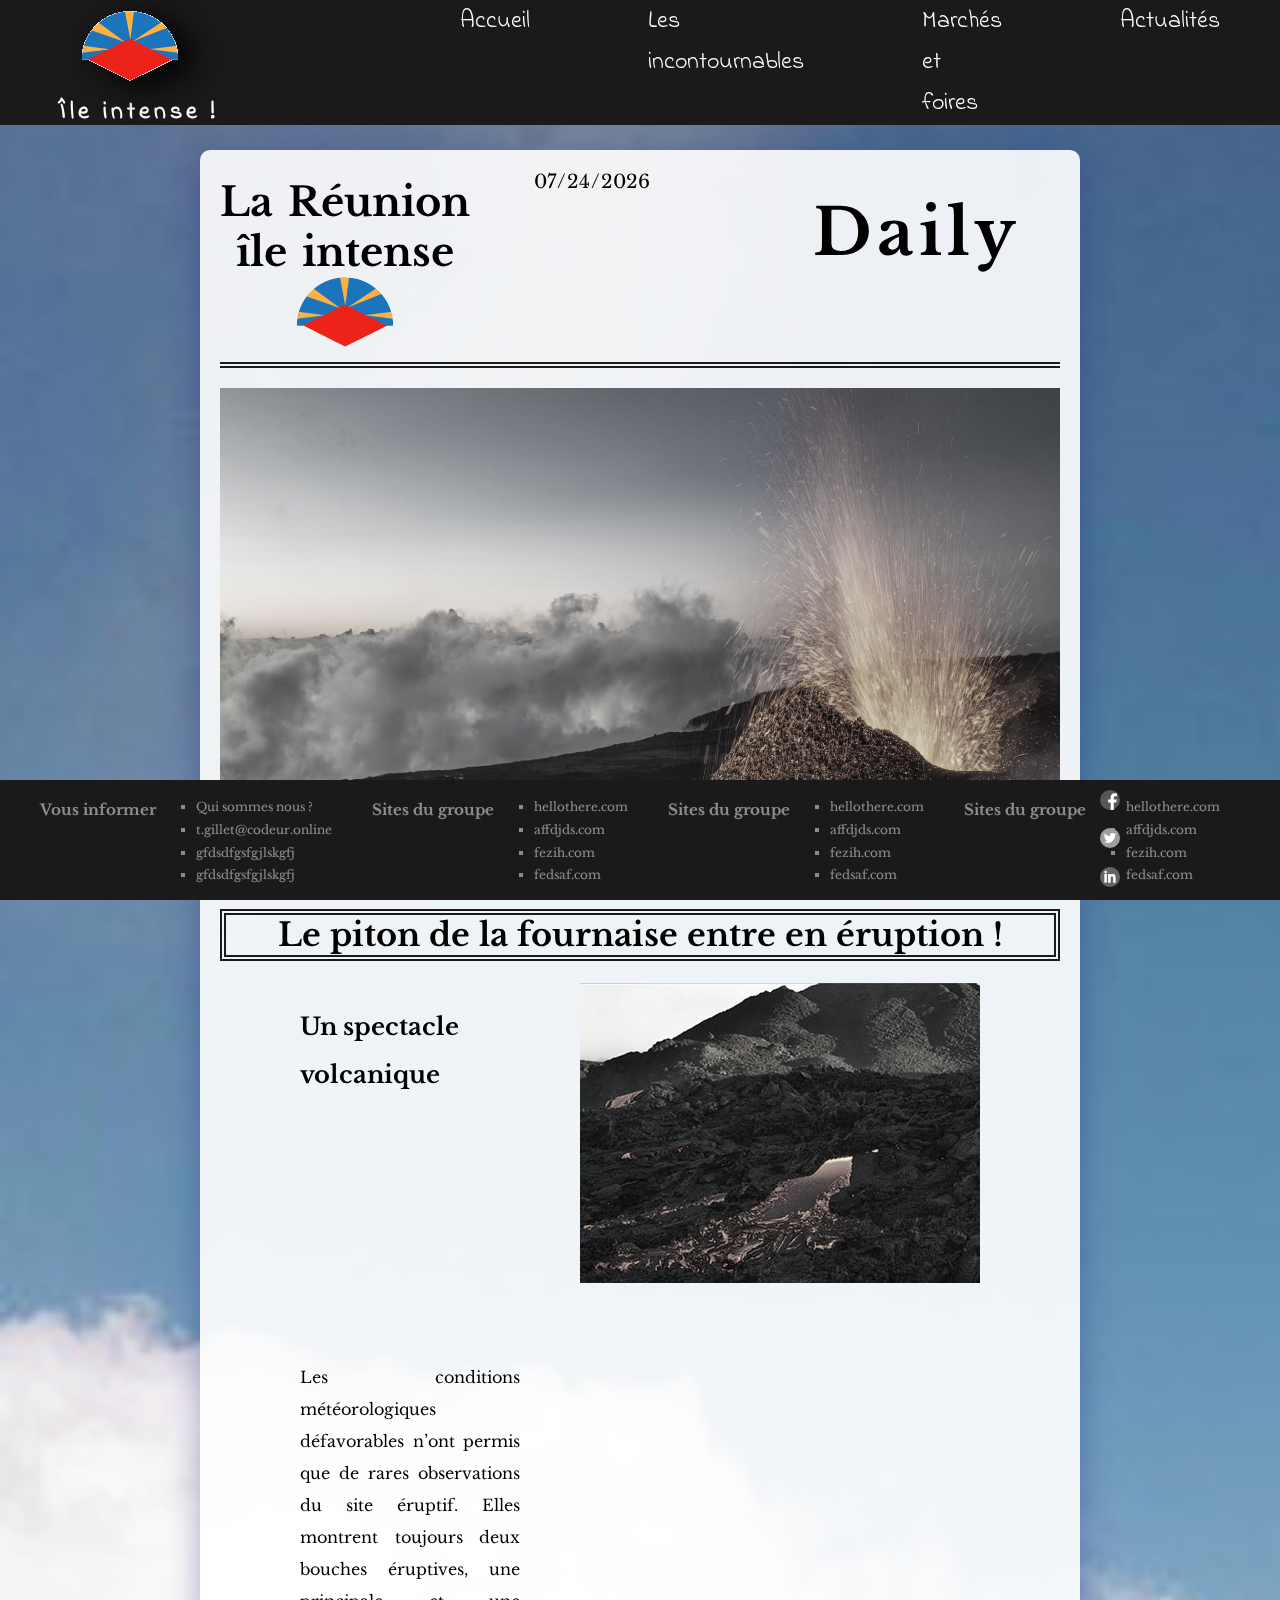
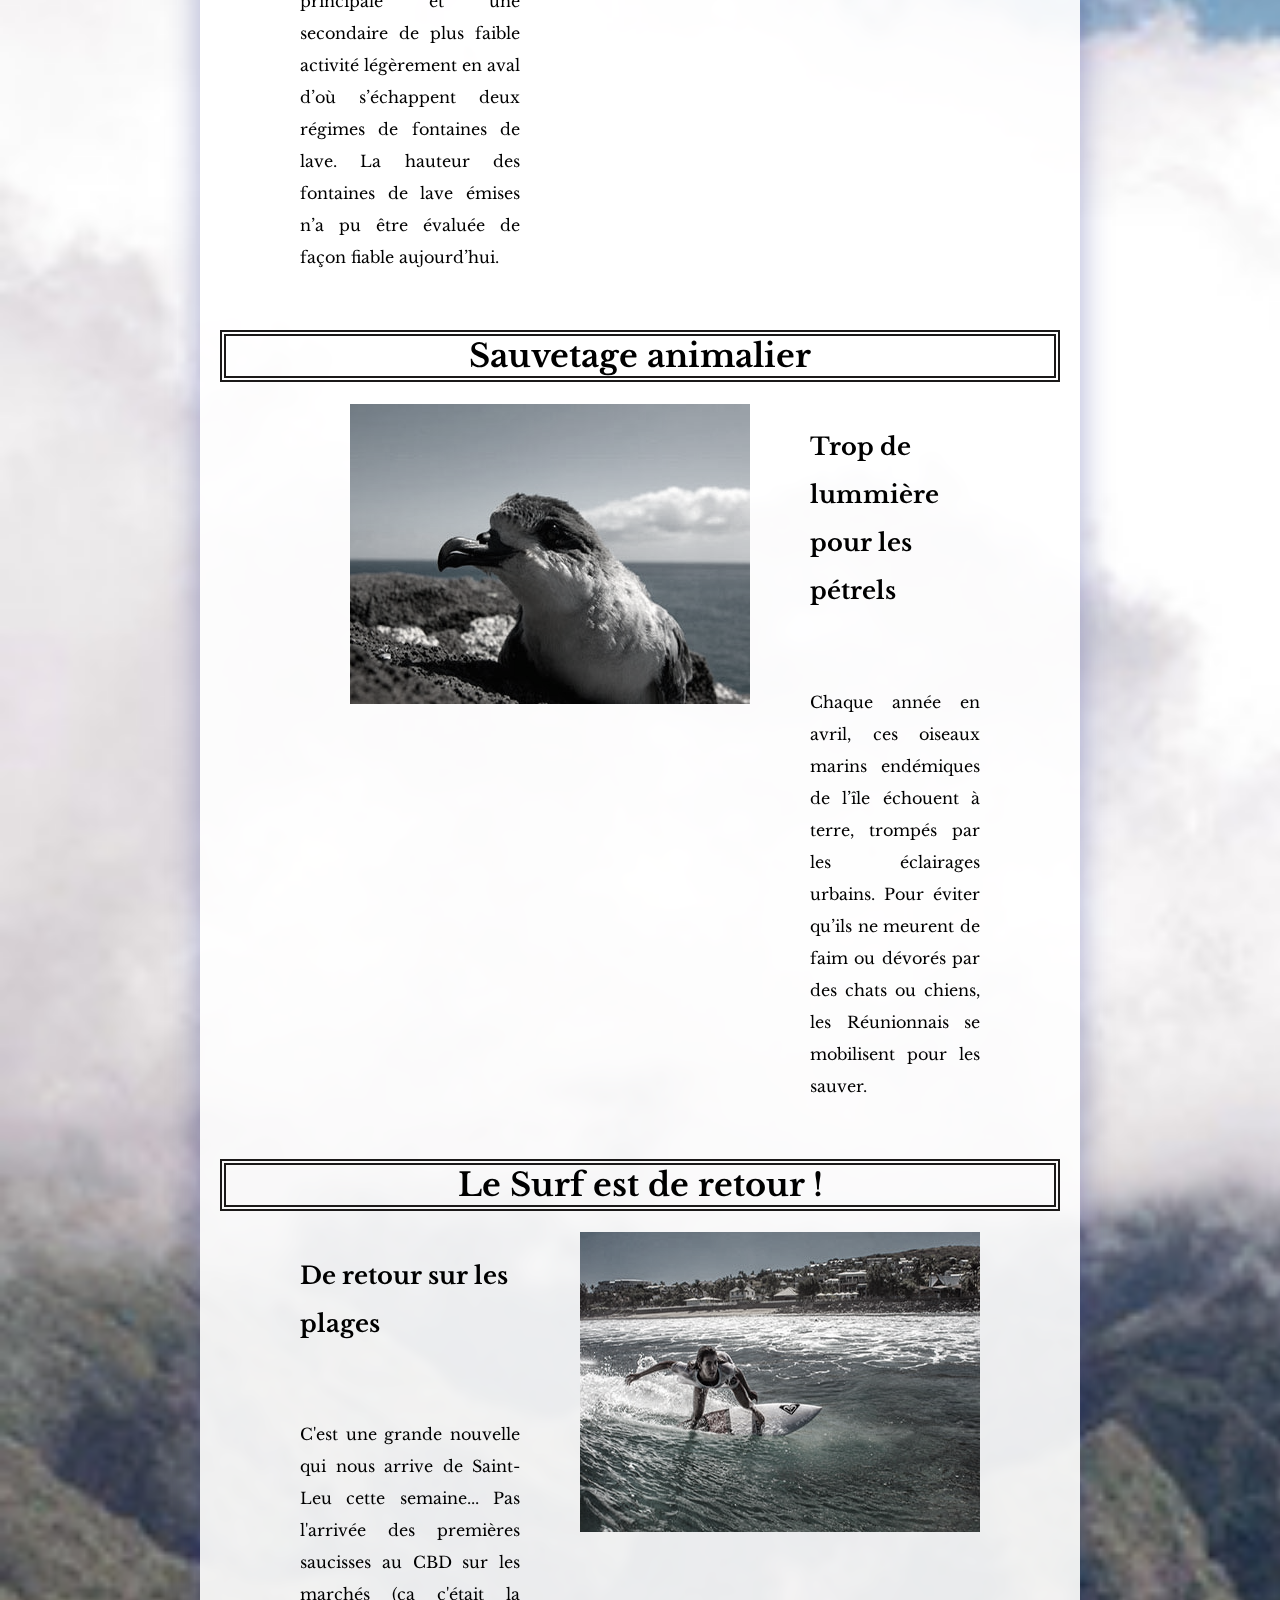
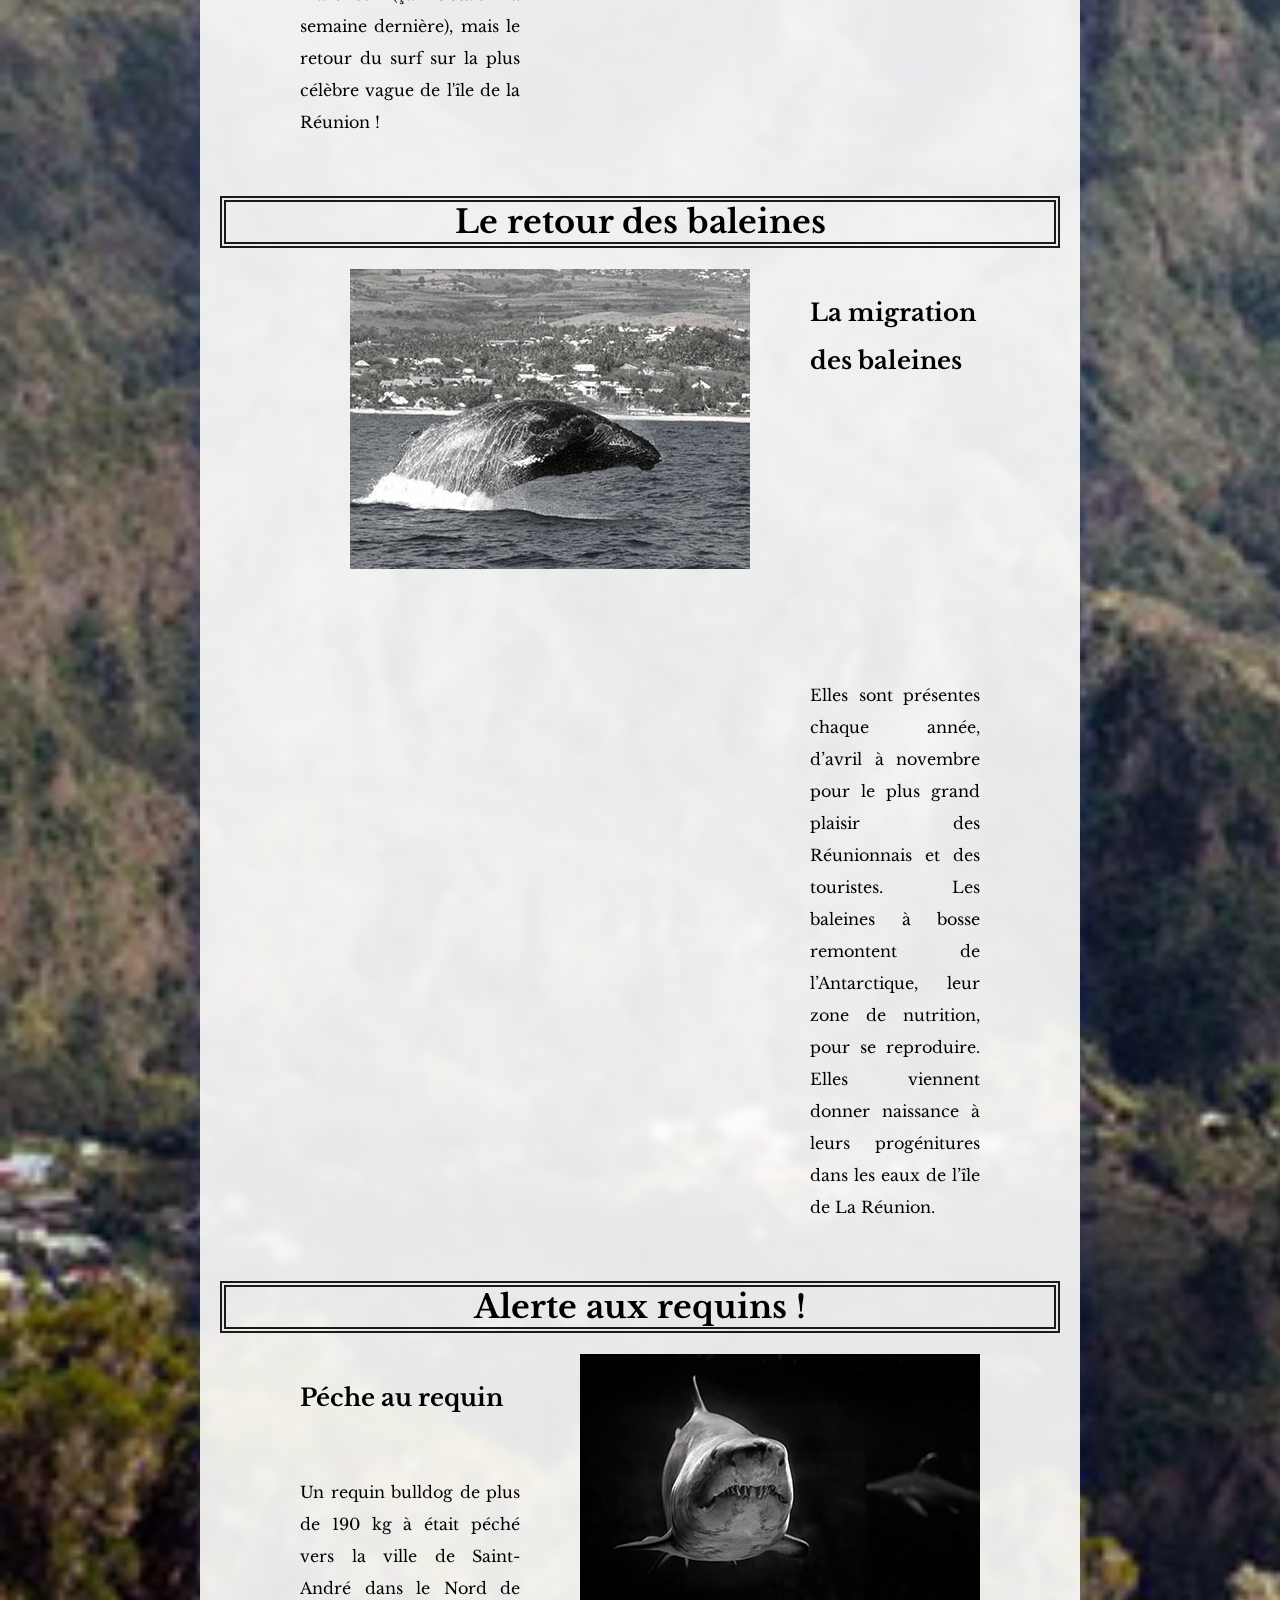
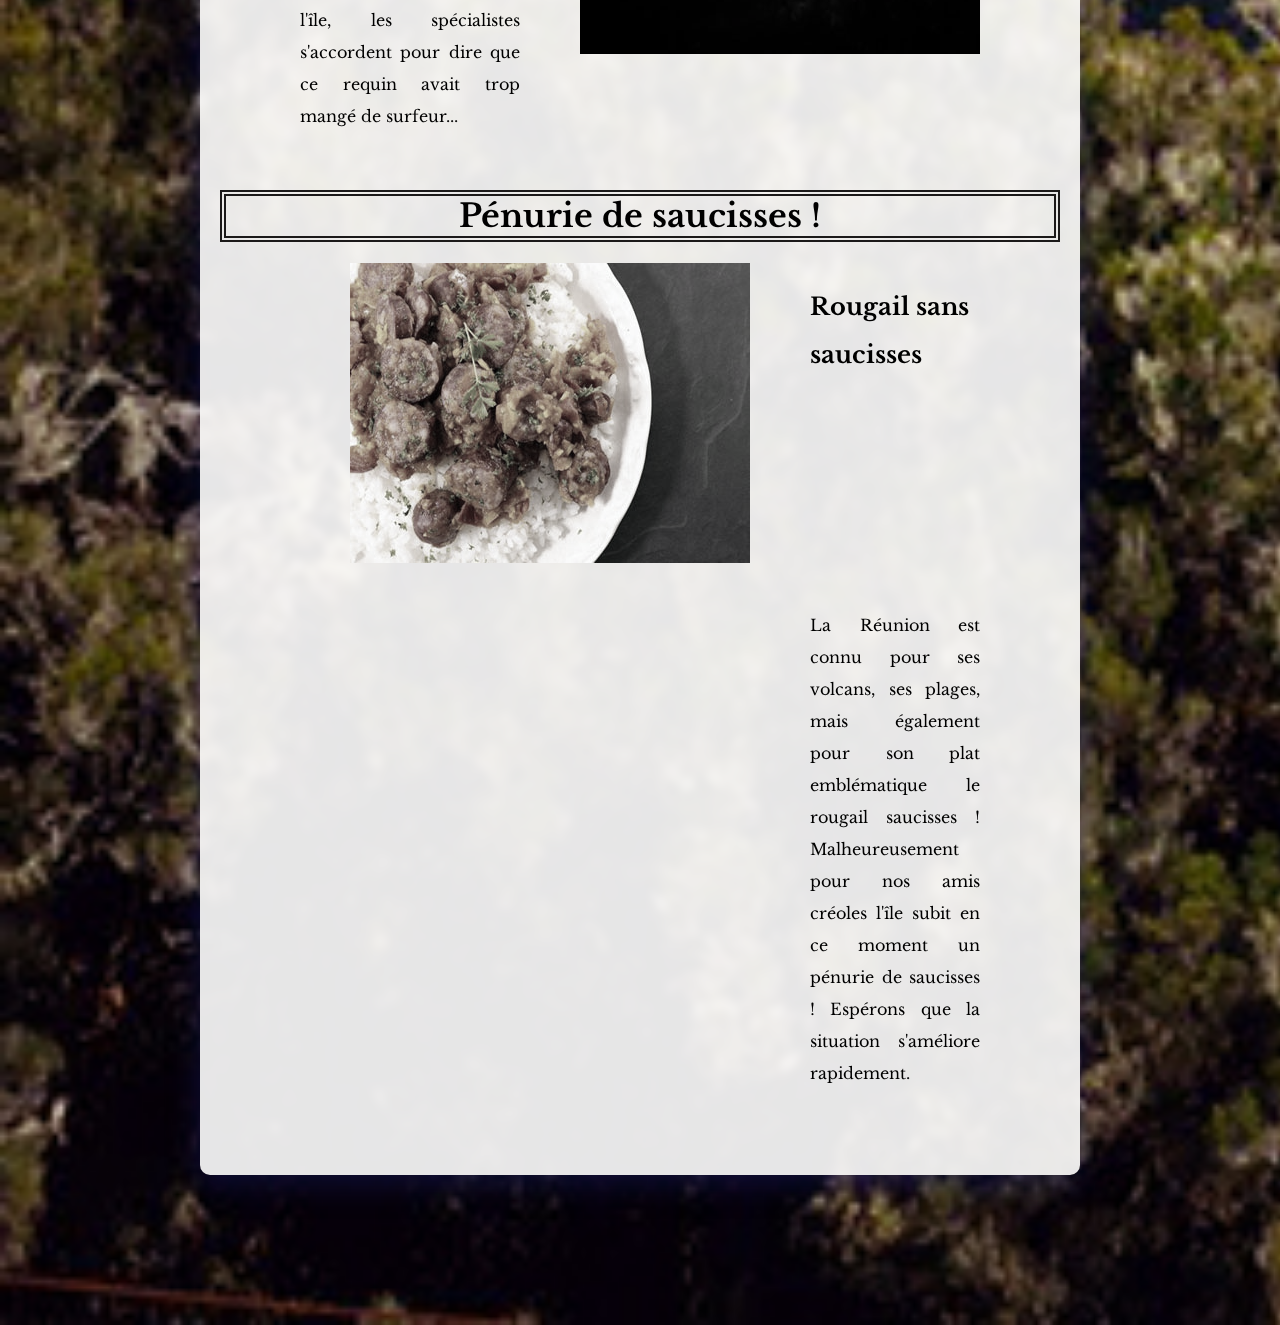
==== commit 70f945e7: "nouvelles modification" ====
--- a/Actu.html
+++ b/Actu.html
@@ -18,7 +18,7 @@
         <h1 class="slogan">Île intense !</h1>
         </div>
         <div class="wrappernav">
-          <a href="Accueil.html" class="lienspages">Accueil</a>
+          <a href="index.html" class="lienspages">Accueil</a>
           <a href="Incontournable.html" class="lienspages">Les incontournables</a>
           <a href="Marchés.html" class="lienspages">Marchés et foires</a>
           <a href="Actu.html" class="lienspages">Actualités</a>
--- a/actu.css
+++ b/actu.css
@@ -80,12 +80,11 @@
   display: none;
 }
 
-
 /*corps de page*/
 
 section {
-  padding-top: 250px;
-  padding-bottom: 200px;
+  padding-top: 150px;
+  padding-bottom: 150px;
 }
 
 .wrappernews {
@@ -259,7 +258,6 @@
   grid-area: ecrits2;
 }
 
-
 /*footer*/
 
 footer {
@@ -333,3 +331,370 @@
   color: var(--couleur2);
   text-decoration: underline wavy var(--couleurhover);
 }
+
+@media only screen and (max-device-width: 1024px){
+  .burger {
+    display: flex;
+    margin-right: 20px;
+    margin-left: 670px;
+  }
+
+  .lienspages {
+    display: none;
+  }
+
+  nav {
+    padding-right: 0px;
+    display: flex;
+  }
+
+  .daily,
+  .ile,
+  .logo2{
+    display: none;
+  }
+
+  .wrappernews {
+    width: 100%;
+    padding: 0;
+    margin: 0;
+    box-shadow: none;
+  }
+
+  .photojournal{
+    width: 100%;
+    height: 50%;
+
+  }
+
+  .article1,
+  .article2{
+    display: flex;
+    padding: 0;
+    margin: 20px;
+  }
+
+  .grostitres,
+  .volcan1,
+  .petrel1,
+  h2{
+    display: none;
+  }
+
+  p{
+    padding: 0;
+    margin: 0;
+    font-size: 1.5em;
+  }
+
+  body {
+    background-image: none;
+  }
+
+  .logo {
+    cursor: pointer;
+    margin-left: 20px;
+    filter: drop-shadow(16px 8px 18px #000);
+    width: 50px;
+    height: 50px;
+  }
+
+  .slogan {
+    font-family: "Indie Flower", cursive;
+    letter-spacing: 3px;
+    font-size: 0.8em;
+    margin-right: 160px;
+    width: 100px;
+  }
+
+  .logslog {
+    margin-left: 20px;
+    line-height: 0;
+  }
+
+  footer {
+    padding-right: 260px;
+    height: 80px;
+  }
+  .ecrits,
+  .ecrits2{
+    width: 200%;
+    margin: 0;
+    padding: 0;
+  }
+  .reseau {
+    flex-direction: row;
+    align-items: center;
+    margin-left: 70px;
+    position: initial;
+    margin-top: -15px;
+  }
+
+  .reseausociaux {
+    margin-right: 20px;
+    filter: grayscale(0%);
+    -webkit-filter: grayscale(0%);
+    -moz-filter: grayscale(0%);
+    -ms-filter: grayscale(0%);
+    -o-filter: grayscale(0%);
+    width: 50px;
+  }
+
+  h4 {
+    display: none;
+  }
+
+  li {
+    display: none;
+  }
+}
+
+@media only screen and (max-device-width: 768px){
+
+  .burger {
+    display: flex;
+    margin-right: 20px;
+    margin-left: 410px;
+  }
+
+}
+
+@media only screen and (min-device-width: 320px) and (max-device-width: 568px) and (-webkit-min-device-pixel-ratio: 2) and (orientation: portrait) {
+  /*iphone 5/SE*/
+  .burger {
+    display: flex;
+    margin-right: 20px;
+    margin-left: -20px;
+  }
+
+  .lienspages {
+    display: none;
+  }
+
+  nav {
+    padding-right: 0px;
+    display: flex;
+  }
+  
+  p{
+    font-size: 1em;
+  }
+  .daily,
+  .ile,
+  .logo2{
+    display: none;
+  }
+
+  .wrappernews {
+    width: 100%;
+    padding: 0;
+    margin: 0;
+    box-shadow: none;
+  }
+
+  .photojournal{
+    width: 100%;
+    height: 50%;
+
+  }
+
+  .article1,
+  .article2{
+    display: flex;
+    padding: 0;
+    margin: 20px;
+  }
+
+  .grostitres,
+  .volcan1,
+  .petrel1,
+  h2{
+    display: none;
+  }
+
+  p{
+    padding: 0;
+    margin: 0;
+  }
+
+  body {
+    background-image: none;
+  }
+
+  .logo {
+    cursor: pointer;
+    margin-left: 20px;
+    filter: drop-shadow(16px 8px 18px #000);
+    width: 50px;
+    height: 50px;
+  }
+
+  .slogan {
+    font-family: "Indie Flower", cursive;
+    letter-spacing: 3px;
+    font-size: 0.8em;
+    margin-right: 160px;
+    width: 100px;
+  }
+
+  .logslog {
+    margin-left: 20px;
+    line-height: 0;
+  }
+
+  footer {
+    padding-right: 260px;
+    height: 80px;
+  }
+  .ecrits,
+  .ecrits2{
+    width: 200%;
+    margin: 0;
+    padding: 0;
+  }
+  .reseau {
+    flex-direction: row;
+    align-items: center;
+    margin-left: 70px;
+    position: initial;
+    margin-top: -15px;
+  }
+
+  .reseausociaux {
+    margin-right: 20px;
+    filter: grayscale(0%);
+    -webkit-filter: grayscale(0%);
+    -moz-filter: grayscale(0%);
+    -ms-filter: grayscale(0%);
+    -o-filter: grayscale(0%);
+    width: 50px;
+  }
+
+  h4 {
+    display: none;
+  }
+
+  li {
+    display: none;
+  }
+}
+
+@media only screen and (max-device-width: 280px){
+  .burger {
+    display: flex;
+    margin-right: 20px;
+    margin-left: -60px;
+  }
+
+  .lienspages {
+    display: none;
+  }
+
+  nav {
+    padding-right: 0px;
+    display: flex;
+  }
+
+  p{
+    font-size: 1em;
+  }
+
+  .daily,
+  .ile,
+  .logo2{
+    display: none;
+  }
+
+  .wrappernews {
+    width: 100%;
+    padding: 0;
+    margin: 0;
+    box-shadow: none;
+  }
+
+  .photojournal{
+    width: 100%;
+    height: 50%;
+
+  }
+
+  .article1,
+  .article2{
+    display: flex;
+    padding: 0;
+    margin: 20px;
+  }
+
+  .grostitres,
+  .volcan1,
+  .petrel1,
+  h2{
+    display: none;
+  }
+
+  p{
+    padding: 0;
+    margin: 0;
+  }
+
+  body {
+    background-image: none;
+  }
+
+  .logo {
+    cursor: pointer;
+    margin-left: 20px;
+    filter: drop-shadow(16px 8px 18px #000);
+    width: 50px;
+    height: 50px;
+  }
+
+  .slogan {
+    font-family: "Indie Flower", cursive;
+    letter-spacing: 3px;
+    font-size: 0.8em;
+    margin-right: 160px;
+    width: 100px;
+  }
+
+  .logslog {
+    margin-left: 20px;
+    line-height: 0;
+  }
+
+  footer {
+    padding-right: 260px;
+    height: 80px;
+  }
+  .ecrits,
+  .ecrits2{
+    width: 200%;
+    margin: 0;
+    padding: 0;
+  }
+  .reseau {
+    flex-direction: row;
+    align-items: center;
+    margin-left: 70px;
+    position: initial;
+    margin-top: -15px;
+  }
+
+  .reseausociaux {
+    margin-right: 20px;
+    filter: grayscale(0%);
+    -webkit-filter: grayscale(0%);
+    -moz-filter: grayscale(0%);
+    -ms-filter: grayscale(0%);
+    -o-filter: grayscale(0%);
+    width: 50px;
+  }
+
+  h4 {
+    display: none;
+  }
+
+  li {
+    display: none;
+  }
+}
